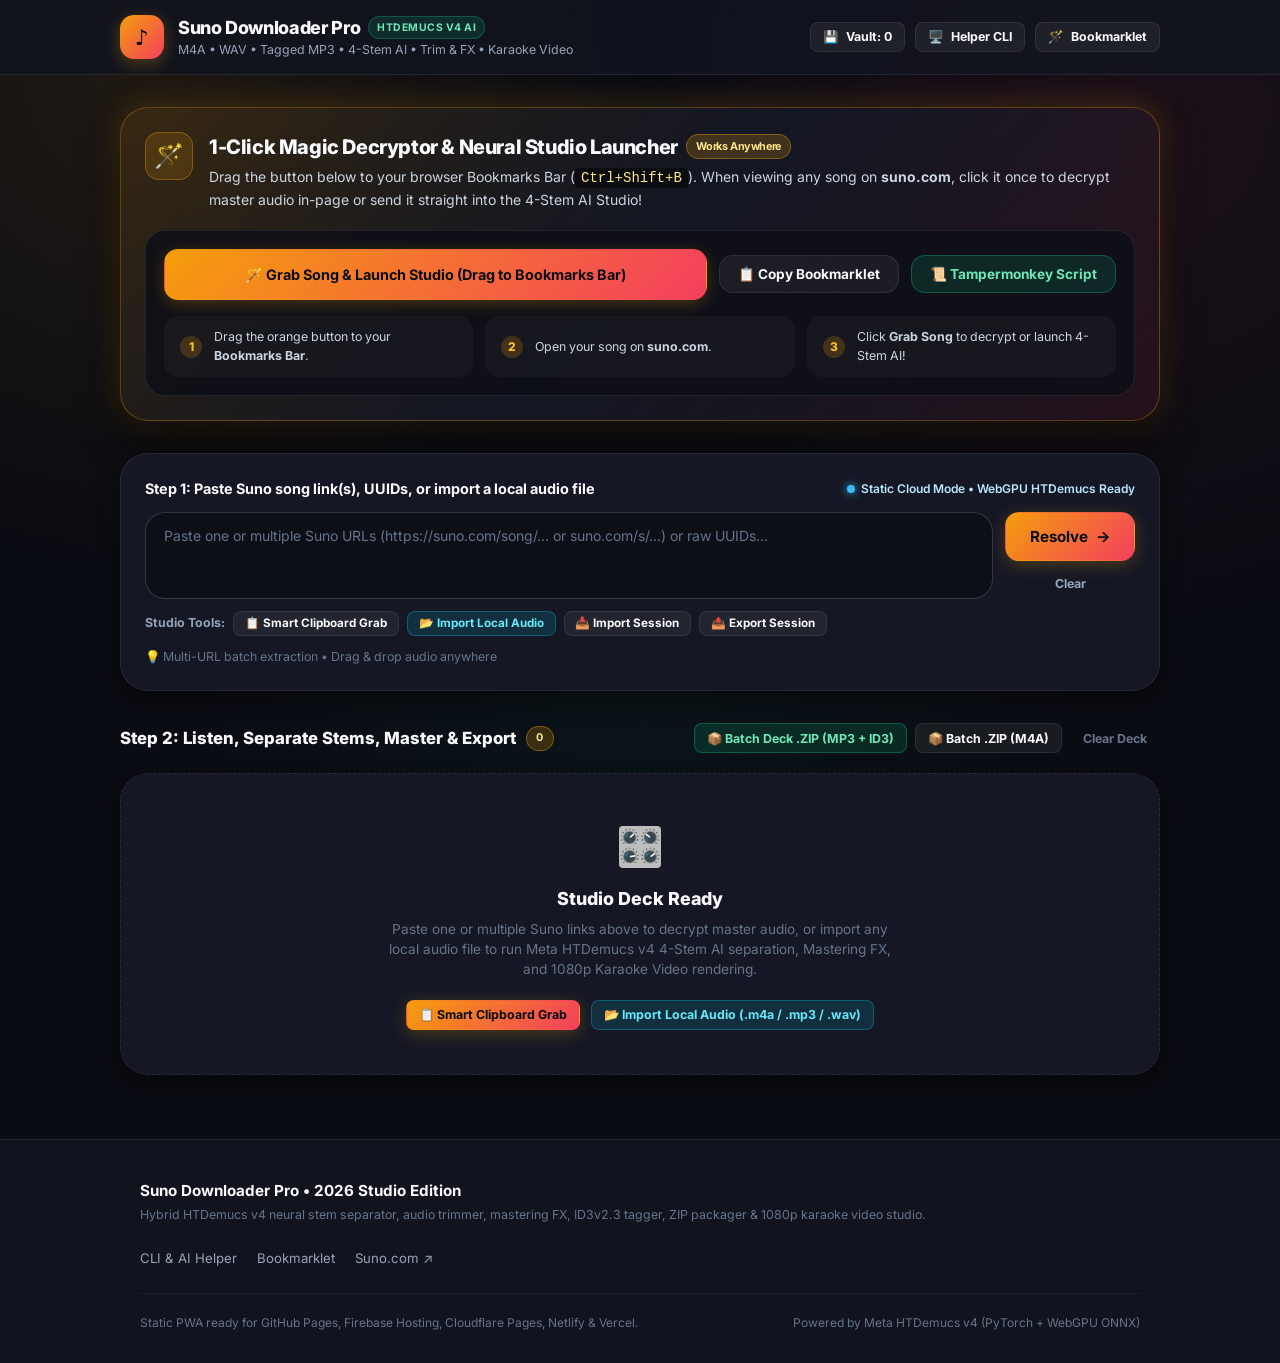
==== index.html @ f10cbd39 "feat: initial commit for Suno Downloader Pro 2026 Studio Edition" ====
<!DOCTYPE html>
<html lang="en">
<head>
  <meta charset="UTF-8" />
  <meta name="viewport" content="width=device-width, initial-scale=1.0" />
  <meta name="theme-color" content="#f59e0b" />
  <title>Suno Downloader Pro • 2026 Studio Edition</title>
  <meta name="description" content="High-fidelity Suno AI audio downloader, Meta HTDemucs v4 4-stem neural separator, waveform trimmer, mastering FX, ID3 tagger, ZIP packager, and 1080p karaoke video studio." />

  <!-- PWA Manifest & Studio Vector Icons -->
  <link rel="manifest" href="manifest.json" />
  <link rel="icon" type="image/svg+xml" href="assets/icon.svg" />
  <link rel="apple-touch-icon" href="assets/icon.svg" />

  <!-- Google Fonts: Inter & JetBrains Mono -->
  <link rel="preconnect" href="https://fonts.googleapis.com" />
  <link rel="preconnect" href="https://fonts.gstatic.com" crossorigin />
  <link href="https://fonts.googleapis.com/css2?family=Inter:wght@400;500;600;700;800;900&family=JetBrains+Mono:wght@400;600;700&display=swap" rel="stylesheet" />

  <!-- Modular CSS System -->
  <link rel="stylesheet" href="css/style.css?v=2026.2" />
  <link rel="stylesheet" href="css/components.css?v=2026.2" />
  <link rel="stylesheet" href="css/player.css?v=2026.2" />
  <link rel="stylesheet" href="css/visualizer.css?v=2026.2" />

  <!-- Bundled MP3 Encoder (lamejs) + ZIP Packager (JSZip) with CDN fallbacks -->
  <script src="lib/lame.all.js?v=2026.2"></script>
  <script src="lib/jszip.min.js?v=2026.2"></script>
  <script>
    if (typeof window.lamejs === 'undefined') {
      const s = document.createElement('script');
      s.src = 'https://cdn.jsdelivr.net/npm/lamejs@1.2.1/lame.all.js';
      document.head.appendChild(s);
    }
    if (typeof window.JSZip === 'undefined') {
      const z = document.createElement('script');
      z.src = 'https://cdn.jsdelivr.net/npm/jszip@3.10.1/dist/jszip.min.js';
      document.head.appendChild(z);
    }
  </script>

  <!-- Main ES Module Application -->
  <script type="module" src="js/app.js?v=2026.2"></script>
</head>
<body>

  <!-- ===================================================================== -->
  <!-- HEADER                                                                -->
  <!-- ===================================================================== -->
  <header class="app-header">
    <div class="app-container header-inner">
      <a href="#" class="brand">
        <div class="brand-icon">♪</div>
        <div class="brand-text">
          <h1>
            <span>Suno Downloader Pro</span>
            <span class="badge-engine">HTDemucs v4 AI</span>
          </h1>
          <p>M4A • WAV • Tagged MP3 • 4-Stem AI • Trim &amp; FX • Karaoke Video</p>
        </div>
      </a>

      <div class="header-actions">
        <button
          id="btnInstallPwa"
          style="display:none"
          onclick="app.installPwa()"
          class="btn btn-primary btn-sm"
          title="Install Suno Studio as a standalone desktop or mobile app"
        >
          <span>📲</span>
          <span>Install App</span>
        </button>

        <button
          id="btnVaultStatus"
          onclick="app.handleVaultClick()"
          class="btn btn-secondary btn-sm"
          title="IndexedDB Offline Vault (caches master audio, separated 4-track stems & ONNX weights)"
        >
          <span>💾</span>
          <span id="vaultBadgeText">Vault: 0</span>
        </button>

        <button
          onclick="app.openHelperModal()"
          class="btn btn-secondary btn-sm"
          title="Python CLI & Local HTDemucs AI Server"
        >
          <span>🖥️</span>
          <span>Helper CLI</span>
        </button>

        <button
          onclick="document.getElementById('bookmarkletModal').classList.add('open')"
          class="btn btn-secondary btn-sm"
          title="Drag and drop bookmarklet to your browser bar"
        >
          <span>🪄</span>
          <span>Bookmarklet</span>
        </button>
      </div>
    </div>
  </header>

  <!-- ===================================================================== -->
  <!-- MAIN CONTENT AREA                                                     -->
  <!-- ===================================================================== -->
  <main class="app-container main-content">

    <!-- 1-CLICK MAGIC BOOKMARKLET HERO CARD -->
    <section class="card card-hero">
      <div class="hero-content">
        <div class="hero-header">
          <div class="hero-icon">🪄</div>
          <div class="hero-title-group">
            <h2>
              <span>1-Click Magic Decryptor & Neural Studio Launcher</span>
              <span class="badge-pill badge-amber">Works Anywhere</span>
            </h2>
            <p>
              Drag the button below to your browser Bookmarks Bar (<kbd style="background:rgba(0,0,0,0.5);padding:2px 6px;border-radius:4px;color:#fde68a">Ctrl+Shift+B</kbd>). When viewing any song on <strong>suno.com</strong>, click it once to decrypt master audio in-page or send it straight into the 4-Stem AI Studio!
            </p>
          </div>
        </div>

        <div class="grabber-box">
          <div class="grabber-actions">
            <a
              id="sunoMagicBookmarklet"
              href="#"
              onclick="event.preventDefault(); app.showToast('Drag this button to your Bookmarks Bar (Ctrl+Shift+B)!', 'amber');"
              class="btn btn-primary btn-bookmarklet"
              title="Drag me up to your Bookmarks Bar!"
            >
              <span>🪄 Grab Song & Launch Studio (Drag to Bookmarks Bar)</span>
            </a>

            <button
              onclick="import('./js/bookmarklet.js?v=2026.2').then(m => app.copyToClipboard(m.BookmarkletEngine.getBookmarkletUrl(), 'Copied bookmarklet URL!'))"
              class="btn btn-secondary"
            >
              <span>📋 Copy Bookmarklet</span>
            </button>

            <button
              onclick="import('./js/bookmarklet.js?v=2026.2').then(m => app.copyToClipboard(m.BookmarkletEngine.getUserscriptCode(), 'Copied Tampermonkey Userscript!'))"
              class="btn btn-accent"
              title="Copy Tampermonkey / Violentmonkey script"
            >
              <span>📜 Tampermonkey Script</span>
            </button>
          </div>

          <div class="grabber-steps">
            <div class="step-item">
              <span class="step-num">1</span>
              <span>Drag the orange button to your <strong>Bookmarks Bar</strong>.</span>
            </div>
            <div class="step-item">
              <span class="step-num">2</span>
              <span>Open your song on <strong>suno.com</strong>.</span>
            </div>
            <div class="step-item">
              <span class="step-num">3</span>
              <span>Click <strong>Grab Song</strong> to decrypt or launch 4-Stem AI!</span>
            </div>
          </div>
        </div>
      </div>
    </section>

    <!-- STEP 1: SMART URL & LOCAL FILE IMPORT SECTION -->
    <section class="card">
      <div class="input-header">
        <label for="songUrlInput" class="input-label">
          <span>Step 1: Paste Suno song link(s), UUIDs, or import a local audio file</span>
        </label>
        <div id="proxyStatusPill" class="proxy-status-pill">
          <span class="status-dot"></span>
          <span>Checking AI server...</span>
        </div>
      </div>

      <div class="input-group">
        <textarea
          id="songUrlInput"
          class="url-textarea"
          rows="2"
          placeholder="Paste one or multiple Suno URLs (https://suno.com/song/... or suno.com/s/...) or raw UUIDs..."
        ></textarea>

        <div class="input-controls">
          <button id="btnAddSong" class="btn btn-primary btn-lg">
            <span>Resolve</span>
            <span>→</span>
          </button>
          <button id="btnClearInput" class="btn btn-ghost btn-sm">
            Clear
          </button>
        </div>
      </div>

      <div class="input-footer">
        <div class="quick-samples">
          <span style="font-weight:700;color:var(--text-secondary)">Studio Tools:</span>
          <button
            onclick="app.pasteAndResolveClipboard()"
            class="btn btn-secondary btn-sm"
            style="padding:0.28rem 0.68rem;font-size:0.73rem"
            title="Read Suno links or UUIDs directly from your clipboard and load them into the deck"
          >
            📋 Smart Clipboard Grab
          </button>

          <input
            type="file"
            id="localAudioFileInput"
            accept=".m4a,.mp3,.wav,.flac,.ogg,audio/*"
            multiple
            style="display:none"
            onchange="app.handleLocalFileSelect(event)"
          />
          <button
            onclick="document.getElementById('localAudioFileInput').click()"
            class="btn btn-cyan btn-sm"
            style="padding:0.28rem 0.68rem;font-size:0.73rem"
            title="Import any M4A, MP3, WAV, or FLAC file from your device for HTDemucs v4 4-Stem AI separation, Trimming, FX, or Video rendering"
          >
            📂 Import Local Audio
          </button>

          <input
            type="file"
            id="deckJsonFileInput"
            accept=".json,application/json"
            style="display:none"
            onchange="app.handleImportDeckJson(event)"
          />
          <button
            onclick="document.getElementById('deckJsonFileInput').click()"
            class="btn btn-secondary btn-sm"
            style="padding:0.28rem 0.68rem;font-size:0.73rem"
            title="Import a saved Studio Deck JSON session"
          >
            📥 Import Session
          </button>

          <button
            onclick="app.exportDeckJson()"
            class="btn btn-secondary btn-sm"
            style="padding:0.28rem 0.68rem;font-size:0.73rem"
            title="Export your current Studio Deck metadata as a portable JSON session"
          >
            📤 Export Session
          </button>
        </div>
        <div>
          <span>💡 Multi-URL batch extraction • Drag &amp; drop audio anywhere</span>
        </div>
      </div>
    </section>

    <!-- STEP 2: ACTIVE SONGS DECK -->
    <section>
      <div class="section-header" style="flex-wrap:wrap">
        <div class="section-title">
          <span>Step 2: Listen, Separate Stems, Master & Export</span>
          <span id="songCountBadge" class="badge-pill badge-amber">0</span>
        </div>

        <div class="deck-actions-group">
          <button
            id="btnBatchZipMp3"
            onclick="app.downloadBatchDeckZip('mp3')"
            class="btn btn-accent btn-sm"
            title="Download every song in your deck as Tagged 320k MP3s + Cover Art + Lyrics inside a single .ZIP"
          >
            📦 Batch Deck .ZIP (MP3 + ID3)
          </button>
          <button
            id="btnBatchZipM4a"
            onclick="app.downloadBatchDeckZip('m4a')"
            class="btn btn-secondary btn-sm"
            title="Download every song in your deck as original M4A masters + Cover Art + Lyrics inside a single .ZIP"
          >
            📦 Batch .ZIP (M4A)
          </button>
          <button id="btnClearAll" class="btn btn-ghost btn-sm" style="color:var(--text-muted)">
            Clear Deck
          </button>
        </div>
      </div>

      <!-- Container dynamically populated by app.js -->
      <div id="songsContainer" class="songs-grid"></div>
    </section>

  </main>

  <!-- ===================================================================== -->
  <!-- 4-STEM NEURAL AI CONSOLE MODAL (META HTDEMUCS v4)                     -->
  <!-- ===================================================================== -->
  <div id="stemsModal" class="modal-overlay">
    <div class="modal-content stems-modal-content">
      <div class="modal-header">
        <div class="modal-title">
          <span>🎛️</span>
          <span id="stemsModalTitle">4-Stem Neural AI Console</span>
        </div>
        <button data-close-modal class="btn btn-ghost btn-icon">✕</button>
      </div>

      <p style="font-size:0.83rem;color:var(--text-secondary);line-height:1.45">
        True neural source separation powered by <strong>Meta HTDemucs v4</strong>. Isolates <strong>Vocals</strong>, <strong>Drums</strong>, <strong>Bass</strong>, and <strong>Other Melodies</strong> with zero fake Mid/Side vocal bleed, and caches separated stems in your Offline Vault.
      </p>

      <!-- Hybrid Engine Toolbar -->
      <div class="engine-toolbar">
        <div style="display:flex;align-items:center;gap:0.55rem;flex-wrap:wrap">
          <label for="stemEngineMode" style="font-size:0.76rem;font-weight:700;color:var(--text-secondary)">AI Engine:</label>
          <select id="stemEngineMode" class="studio-select">
            <option value="auto">⚡ Auto Hybrid (Local PyTorch → In-Browser WebGPU/WASM)</option>
            <option value="local">🖥️ Local PyTorch HTDemucs v4 (Port 8899 Helper)</option>
            <option value="browser">🌐 In-Browser ONNX WebGPU / WASM (100% Static Host)</option>
          </select>
        </div>

        <div style="display:flex;align-items:center;gap:0.5rem">
          <span id="stemActiveEngineBadge" class="badge-pill badge-emerald">HTDemucs v4</span>
          <button
            id="btnReseparateStems"
            onclick="app.reseparateActiveStems()"
            class="btn btn-secondary btn-sm"
            title="Run fresh neural stem separation using the selected engine"
          >
            ↻ Re-run AI
          </button>
        </div>
      </div>

      <!-- Neural Progress Card -->
      <div id="stemsProgressCard" class="stem-progress-card">
        <div class="progress-bar-track">
          <div id="stemsProgressBar" class="progress-bar-fill" style="width:0%"></div>
        </div>
        <div class="progress-status-text">
          <span id="stemsStatusText">Initializing HTDemucs v4 neural network...</span>
          <strong id="stemsProgressPct">0%</strong>
        </div>
      </div>

      <!-- 4-Track Interactive Console Mixer -->
      <div id="stemsConsoleWrap" class="stem-console-wrap" style="display:none">
        <!-- Master Transport & Presets -->
        <div class="console-transport">
          <div class="transport-main-row">
            <button
              id="stemMixPlayBtn"
              onclick="app.toggleStemMixerPlay()"
              class="btn btn-primary btn-sm"
              style="min-width:96px"
            >
              ▶ Play Mix
            </button>
            <button
              onclick="app.stopStemMixer()"
              class="btn btn-secondary btn-sm"
              title="Stop & return to 0:00"
            >
              ⏹
            </button>
            <input
              type="range"
              id="stemMixScrubber"
              class="transport-scrubber"
              min="0"
              max="1000"
              value="0"
              oninput="app.seekStemMixer(this.value)"
            />
            <span id="stemMixTimeText" class="transport-time">0:00 / 0:00</span>
          </div>

          <div class="preset-chips-row">
            <span style="font-size:0.72rem;font-weight:700;color:var(--text-muted);margin-right:0.2rem">Quick Mix:</span>
            <button class="preset-chip active" data-stem-preset="full" onclick="app.applyStemPreset('full')">🎚️ Full Mix</button>
            <button class="preset-chip" data-stem-preset="acapella" onclick="app.applyStemPreset('acapella')">🎤 Acapella (Voice Only)</button>
            <button class="preset-chip" data-stem-preset="karaoke" onclick="app.applyStemPreset('karaoke')">🎸 Karaoke (No Voice)</button>
            <button class="preset-chip" data-stem-preset="drumless" onclick="app.applyStemPreset('drumless')">🥁 Drumless</button>
            <button class="preset-chip" data-stem-preset="rhythm" onclick="app.applyStemPreset('rhythm')">🔊 Rhythm (Drums+Bass)</button>
          </div>
        </div>

        <!-- 4 Channel Strips -->
        <div class="stem-tracks-list">
          <!-- Strip 1: Vocals -->
          <div class="stem-strip" id="stem-strip-vocals">
            <div class="stem-track-label">
              <span class="stem-dot" style="background:#22d3ee;box-shadow:0 0 8px #22d3ee"></span>
              <span>🎤 Vocals</span>
            </div>
            <div class="stem-ms-group">
              <button id="stem-mute-vocals" class="btn-ms mute-btn" onclick="app.toggleStemMute('vocals')" title="Mute Vocals">M</button>
              <button id="stem-solo-vocals" class="btn-ms solo-btn" onclick="app.toggleStemSolo('vocals')" title="Solo Vocals">S</button>
            </div>
            <div class="stem-fader-col">
              <div class="stem-fader-row">
                <input type="range" id="stem-fader-vocals" class="stem-fader" min="0" max="150" value="100" oninput="app.setStemVolume('vocals', this.value)" />
                <span id="stem-gain-vocals" class="stem-gain-val">100%</span>
              </div>
              <div class="stem-meter-track"><div id="stem-meter-vocals" class="stem-meter-fill"></div></div>
            </div>
            <div class="stem-dl-pair">
              <button class="btn btn-cyan btn-sm" onclick="app.downloadStemTrack('vocals', 'wav')">WAV</button>
              <button class="btn btn-secondary btn-sm" onclick="app.downloadStemTrack('vocals', 'mp3')">MP3</button>
            </div>
          </div>

          <!-- Strip 2: Drums -->
          <div class="stem-strip" id="stem-strip-drums">
            <div class="stem-track-label">
              <span class="stem-dot" style="background:#f59e0b;box-shadow:0 0 8px #f59e0b"></span>
              <span>🥁 Drums</span>
            </div>
            <div class="stem-ms-group">
              <button id="stem-mute-drums" class="btn-ms mute-btn" onclick="app.toggleStemMute('drums')" title="Mute Drums">M</button>
              <button id="stem-solo-drums" class="btn-ms solo-btn" onclick="app.toggleStemSolo('drums')" title="Solo Drums">S</button>
            </div>
            <div class="stem-fader-col">
              <div class="stem-fader-row">
                <input type="range" id="stem-fader-drums" class="stem-fader" min="0" max="150" value="100" oninput="app.setStemVolume('drums', this.value)" />
                <span id="stem-gain-drums" class="stem-gain-val">100%</span>
              </div>
              <div class="stem-meter-track"><div id="stem-meter-drums" class="stem-meter-fill"></div></div>
            </div>
            <div class="stem-dl-pair">
              <button class="btn btn-secondary btn-sm" onclick="app.downloadStemTrack('drums', 'wav')">WAV</button>
              <button class="btn btn-secondary btn-sm" onclick="app.downloadStemTrack('drums', 'mp3')">MP3</button>
            </div>
          </div>

          <!-- Strip 3: Bass -->
          <div class="stem-strip" id="stem-strip-bass">
            <div class="stem-track-label">
              <span class="stem-dot" style="background:#10b981;box-shadow:0 0 8px #10b981"></span>
              <span>🎸 Bass</span>
            </div>
            <div class="stem-ms-group">
              <button id="stem-mute-bass" class="btn-ms mute-btn" onclick="app.toggleStemMute('bass')" title="Mute Bass">M</button>
              <button id="stem-solo-bass" class="btn-ms solo-btn" onclick="app.toggleStemSolo('bass')" title="Solo Bass">S</button>
            </div>
            <div class="stem-fader-col">
              <div class="stem-fader-row">
                <input type="range" id="stem-fader-bass" class="stem-fader" min="0" max="150" value="100" oninput="app.setStemVolume('bass', this.value)" />
                <span id="stem-gain-bass" class="stem-gain-val">100%</span>
              </div>
              <div class="stem-meter-track"><div id="stem-meter-bass" class="stem-meter-fill"></div></div>
            </div>
            <div class="stem-dl-pair">
              <button class="btn btn-secondary btn-sm" onclick="app.downloadStemTrack('bass', 'wav')">WAV</button>
              <button class="btn btn-secondary btn-sm" onclick="app.downloadStemTrack('bass', 'mp3')">MP3</button>
            </div>
          </div>

          <!-- Strip 4: Other / Melodies -->
          <div class="stem-strip" id="stem-strip-other">
            <div class="stem-track-label">
              <span class="stem-dot" style="background:#a855f7;box-shadow:0 0 8px #a855f7"></span>
              <span>🎹 Melodies</span>
            </div>
            <div class="stem-ms-group">
              <button id="stem-mute-other" class="btn-ms mute-btn" onclick="app.toggleStemMute('other')" title="Mute Melodies / Instruments">M</button>
              <button id="stem-solo-other" class="btn-ms solo-btn" onclick="app.toggleStemSolo('other')" title="Solo Melodies / Instruments">S</button>
            </div>
            <div class="stem-fader-col">
              <div class="stem-fader-row">
                <input type="range" id="stem-fader-other" class="stem-fader" min="0" max="150" value="100" oninput="app.setStemVolume('other', this.value)" />
                <span id="stem-gain-other" class="stem-gain-val">100%</span>
              </div>
              <div class="stem-meter-track"><div id="stem-meter-other" class="stem-meter-fill"></div></div>
            </div>
            <div class="stem-dl-pair">
              <button class="btn btn-secondary btn-sm" onclick="app.downloadStemTrack('other', 'wav')">WAV</button>
              <button class="btn btn-secondary btn-sm" onclick="app.downloadStemTrack('other', 'mp3')">MP3</button>
            </div>
          </div>
        </div>

        <!-- Master Stem Exports -->
        <div class="stem-export-grid">
          <button class="btn btn-purple" onclick="app.downloadStemTrack('instrumental', 'wav')">
            🎸 Full Instrumental (WAV)
          </button>
          <button class="btn btn-purple" onclick="app.downloadStemTrack('instrumental', 'mp3')">
            🎸 Full Instrumental (MP3 + ID3)
          </button>
          <button class="btn btn-accent" onclick="app.exportCustomStemMix('wav')">
            🎛️ Custom Fader Mix (WAV)
          </button>
          <button class="btn btn-accent" onclick="app.exportCustomStemMix('mp3')">
            🎛️ Custom Fader Mix (MP3 + ID3)
          </button>
          <button id="btnStemsZipWav" class="btn btn-primary" onclick="app.downloadAllStemsZip('wav')">
            📦 All 5 Stems Kit (.ZIP WAV)
          </button>
          <button id="btnStemsZipMp3" class="btn btn-secondary" onclick="app.downloadAllStemsZip('mp3')">
            📦 All 5 Stems Kit (.ZIP MP3)
          </button>
        </div>
      </div>

      <div style="display:flex;justify-content:flex-end">
        <button data-close-modal class="btn btn-secondary btn-sm">Close Console</button>
      </div>
    </div>
  </div>

  <!-- ===================================================================== -->
  <!-- WAVEFORM AUDIO TRIMMER & MASTERING FX STUDIO MODAL                    -->
  <!-- ===================================================================== -->
  <div id="trimFxModal" class="modal-overlay">
    <div class="modal-content trim-modal-content">
      <div class="modal-header">
        <div class="modal-title">
          <span>✂️</span>
          <span id="trimModalTitle">Waveform Trimmer & Mastering FX Studio</span>
        </div>
        <button data-close-modal class="btn btn-ghost btn-icon">✕</button>
      </div>

      <div id="trimStatusBanner" class="code-box" style="display:none">
        <span>Loading waveform...</span>
      </div>

      <!-- Waveform Canvas & Trim Handles -->
      <div class="trim-wave-box">
        <canvas id="trimWaveCanvas" width="700" height="108"></canvas>
        <div class="trim-readout-bar">
          <span>IN: <strong id="trimInLabel" style="color:#34d399">0:00.0</strong></span>
          <span>OUT: <strong id="trimOutLabel" style="color:#fbbf24">0:00.0</strong></span>
          <span>Duration: <strong id="trimLenLabel" style="color:#67e8f9">0:00.0</strong></span>
          <div style="display:flex;gap:0.35rem">
            <button class="btn btn-secondary btn-sm" style="padding:0.2rem 0.5rem;font-size:0.7rem" onclick="app.setQuickTrim('full')">Full</button>
            <button class="btn btn-secondary btn-sm" style="padding:0.2rem 0.5rem;font-size:0.7rem" onclick="app.setQuickTrim('30s')">30s Clip</button>
            <button class="btn btn-secondary btn-sm" style="padding:0.2rem 0.5rem;font-size:0.7rem" onclick="app.setQuickTrim('15s')">15s Hook</button>
          </div>
        </div>
      </div>

      <!-- Precision Trim & Fade Controls -->
      <div class="trim-sliders-grid">
        <div class="trim-field">
          <label><span>Start Point</span><span id="trimStartVal">0.0s</span></label>
          <input type="range" id="trimStartRange" min="0" max="100" step="0.1" value="0" oninput="app.onTrimSliderChange('start', this.value)" />
        </div>
        <div class="trim-field">
          <label><span>End Point</span><span id="trimEndVal">0.0s</span></label>
          <input type="range" id="trimEndRange" min="0" max="100" step="0.1" value="100" oninput="app.onTrimSliderChange('end', this.value)" />
        </div>
        <div class="trim-field">
          <label><span>Fade In</span><span id="trimFadeInVal">0.0s</span></label>
          <input type="range" id="trimFadeInRange" min="0" max="8" step="0.5" value="0" oninput="app.onTrimFadeChange()" />
        </div>
        <div class="trim-field">
          <label><span>Fade Out</span><span id="trimFadeOutVal">0.0s</span></label>
          <input type="range" id="trimFadeOutRange" min="0" max="8" step="0.5" value="0" oninput="app.onTrimFadeChange()" />
        </div>
      </div>

      <!-- Peak Normalizer Toggle -->
      <label class="karaoke-toggle-row">
        <span>🔊 Peak Normalize Output to -0.5 dBFS (Studio Loudness Safe)</span>
        <input type="checkbox" id="trimNormalizeChk" checked />
      </label>

      <!-- 6 Mastering & Creative FX Presets -->
      <div class="control-group">
        <span class="control-label">Mastering & Creative FX Chain</span>
        <div id="fxPresetsGrid" class="fx-presets-grid">
          <button class="fx-preset-card active" data-fx="clean" onclick="app.selectFxPreset('clean')">
            <span class="fx-preset-title">✨ Original Clean</span>
            <span class="fx-preset-desc">Bit-clean trim & fades</span>
          </button>
          <button class="fx-preset-card" data-fx="warm_master" onclick="app.selectFxPreset('warm_master')">
            <span class="fx-preset-title">💎 Studio Master</span>
            <span class="fx-preset-desc">Warm EQ + Glue Compression</span>
          </button>
          <button class="fx-preset-card" data-fx="slowed_reverb" onclick="app.selectFxPreset('slowed_reverb')">
            <span class="fx-preset-title">🌊 Slowed + Reverb</span>
            <span class="fx-preset-desc">0.86x Tape Pitch + Lush Hall</span>
          </button>
          <button class="fx-preset-card" data-fx="nightcore" onclick="app.selectFxPreset('nightcore')">
            <span class="fx-preset-title">⚡ Nightcore</span>
            <span class="fx-preset-desc">1.20x Pitch/Tempo + Air Boost</span>
          </button>
          <button class="fx-preset-card" data-fx="bass_boost" onclick="app.selectFxPreset('bass_boost')">
            <span class="fx-preset-title">🔊 808 Bass Boost</span>
            <span class="fx-preset-desc">+6.5 dB Sub Punch + Limiter</span>
          </button>
          <button class="fx-preset-card" data-fx="lofi_vinyl" onclick="app.selectFxPreset('lofi_vinyl')">
            <span class="fx-preset-title">📻 Lo-Fi Radio</span>
            <span class="fx-preset-desc">Warm 3.9 kHz Filter + Tape Drive</span>
          </button>
        </div>
      </div>

      <!-- Preview & Export Buttons -->
      <div style="display:flex;flex-wrap:wrap;gap:0.65rem;justify-content:space-between;align-items:center">
        <button id="btnPreviewFx" class="btn btn-cyan" onclick="app.toggleFxPreview()">
          ▶ Audition Processed Mix
        </button>

        <div style="display:flex;flex-wrap:wrap;gap:0.6rem">
          <button id="btnExportFxWav" class="btn btn-accent" onclick="app.exportProcessedFx('wav')">
            ⬇ Mastered WAV
          </button>
          <button id="btnExportFxMp3" class="btn btn-primary" onclick="app.exportProcessedFx('mp3')">
            ⬇ Mastered MP3 (320k + ID3)
          </button>
        </div>
      </div>
    </div>
  </div>

  <!-- ===================================================================== -->
  <!-- KARAOKE VIDEO & VISUALIZER STUDIO MODAL                               -->
  <!-- ===================================================================== -->
  <div id="videoStudioModal" class="modal-overlay">
    <div class="modal-content studio-modal-content">
      <div class="modal-header">
        <div class="modal-title">
          <span>🎬</span>
          <span id="studioSongTitle">Karaoke Video Studio</span>
        </div>
        <button data-close-modal class="btn btn-ghost btn-icon">✕</button>
      </div>

      <div class="studio-grid">
        <!-- Visual Preview Canvas -->
        <div class="studio-preview-pane">
          <div id="canvasContainer" class="canvas-container ratio-1-1">
            <canvas id="studioCanvas" width="1080" height="1080"></canvas>
          </div>
          <div style="display:flex;justify-content:space-between;align-items:center;gap:0.5rem">
            <button id="btnVideoLivePreview" class="btn btn-secondary btn-sm" onclick="app.toggleVideoPreview()">
              ▶ Live Preview with Audio
            </button>
            <span style="font-size:0.72rem;color:var(--text-muted)">1080p Full HD Canvas</span>
          </div>
        </div>

        <!-- Controls & Export Options -->
        <div class="studio-controls-pane">
          <div class="control-group">
            <span class="control-label">Aspect Ratio (Format)</span>
            <div class="aspect-ratio-selector">
              <button
                class="ratio-btn active"
                data-ratio="1:1"
                onclick="app.setVideoAspectRatio('1:1')"
              >
                Square 1:1<br /><span style="font-size:0.65rem;color:var(--text-muted)">Instagram/Post</span>
              </button>
              <button
                class="ratio-btn"
                data-ratio="9:16"
                onclick="app.setVideoAspectRatio('9:16')"
              >
                Vertical 9:16<br /><span style="font-size:0.65rem;color:var(--text-muted)">TikTok/Reels</span>
              </button>
              <button
                class="ratio-btn"
                data-ratio="16:9"
                onclick="app.setVideoAspectRatio('16:9')"
              >
                Landscape 16:9<br /><span style="font-size:0.65rem;color:var(--text-muted)">YouTube HD</span>
              </button>
            </div>
          </div>

          <div class="control-group">
            <span class="control-label">Visualizer Engine</span>
            <div class="visualizer-style-selector">
              <button class="style-btn active" data-vstyle="bars" onclick="app.setVideoStyle('bars')">📊 Bars</button>
              <button class="style-btn" data-vstyle="wave" onclick="app.setVideoStyle('wave')">〰️ Neon Wave</button>
              <button class="style-btn" data-vstyle="circular" onclick="app.setVideoStyle('circular')">⭕ Radial Ring</button>
            </div>
          </div>

          <div class="control-group">
            <span class="control-label">Color Theme</span>
            <div class="theme-swatches-row">
              <button class="theme-swatch-btn active" data-vtheme="sunset" onclick="app.setVideoTheme('sunset')">
                <span class="swatch-dot" style="background:linear-gradient(135deg,#fbbf24,#f43f5e)"></span>
                <span>Sunset</span>
              </button>
              <button class="theme-swatch-btn" data-vtheme="cyber" onclick="app.setVideoTheme('cyber')">
                <span class="swatch-dot" style="background:linear-gradient(135deg,#22d3ee,#a855f7)"></span>
                <span>Cyber</span>
              </button>
              <button class="theme-swatch-btn" data-vtheme="emerald" onclick="app.setVideoTheme('emerald')">
                <span class="swatch-dot" style="background:linear-gradient(135deg,#34d399,#06b6d4)"></span>
                <span>Emerald</span>
              </button>
              <button class="theme-swatch-btn" data-vtheme="mono" onclick="app.setVideoTheme('mono')">
                <span class="swatch-dot" style="background:linear-gradient(135deg,#f8fafc,#64748b)"></span>
                <span>Mono</span>
              </button>
            </div>
          </div>

          <label class="karaoke-toggle-row">
            <span>🎤 Burn-In Synchronized Karaoke Lyrics</span>
            <input type="checkbox" id="chkVideoLyrics" checked onchange="app.toggleVideoLyrics(this.checked)" />
          </label>

          <div id="studioProgressBox" class="studio-progress-box" style="display:none">
            <div class="progress-bar-track">
              <div id="studioProgressBar" class="progress-bar-fill"></div>
            </div>
            <div id="studioStatusText" class="progress-status-text">
              <span>Rendering video...</span>
            </div>
          </div>

          <button
            id="btnStartVideoRender"
            class="btn btn-primary btn-lg"
            onclick="app.renderAndExportVideo()"
          >
            <span>🎬 Render & Export 1080p Video</span>
          </button>

          <p style="font-size:0.73rem;color:var(--text-muted);line-height:1.4">
            Renders a 1080p music video with cover art glow, live audio spectrum, synchronized karaoke lyrics captions, and master audio.
          </p>
        </div>
      </div>
    </div>
  </div>

  <!-- ===================================================================== -->
  <!-- HELPER CLI / LOCAL SERVER MODAL                                       -->
  <!-- ===================================================================== -->
  <div id="helperModal" class="modal-overlay">
    <div class="modal-content">
      <div class="modal-header">
        <div class="modal-title">
          <span>🖥️</span>
          <span>Python Helper & Local HTDemucs v4 Server</span>
        </div>
        <button data-close-modal class="btn btn-ghost btn-icon">✕</button>
      </div>

      <p style="font-size:0.85rem;color:var(--text-secondary);line-height:1.5">
        Running the local helper unlocks instant 1-click Suno decryption (bypassing browser CORS restrictions) AND native PyTorch <strong>Meta HTDemucs v4</strong> multi-core stem separation on port <code>8899</code>:
      </p>

      <div style="display:flex;flex-direction:column;gap:0.75rem;">
        <div>
          <span style="font-size:0.75rem;font-weight:700;color:var(--accent-amber)">1. Start local Studio + HTDemucs AI server:</span>
          <div class="code-box">
            <code>python helper/suno_helper.py --serve --port 8899</code>
            <button
              class="btn btn-secondary btn-sm"
              onclick="app.copyToClipboard('python helper/suno_helper.py --serve --port 8899')"
            >
              Copy
            </button>
          </div>
        </div>

        <div>
          <span style="font-size:0.75rem;font-weight:700;color:#6ee7b7">2. Or download directly via CLI terminal:</span>
          <div class="code-box">
            <code id="helperCliCmd">python helper/suno_helper.py https://suno.com/song/&lt;SONG_ID&gt;</code>
            <button
              class="btn btn-secondary btn-sm"
              onclick="app.copyToClipboard(document.getElementById('helperCliCmd').textContent)"
            >
              Copy
            </button>
          </div>
        </div>
      </div>

      <div style="display:flex;justify-content:flex-end">
        <button data-close-modal class="btn btn-secondary btn-sm">Close</button>
      </div>
    </div>
  </div>

  <!-- ===================================================================== -->
  <!-- BOOKMARKLET INSTRUCTIONS MODAL                                        -->
  <!-- ===================================================================== -->
  <div id="bookmarkletModal" class="modal-overlay">
    <div class="modal-content">
      <div class="modal-header">
        <div class="modal-title">
          <span>🪄</span>
          <span>1-Click Bookmarklet Setup</span>
        </div>
        <button data-close-modal class="btn btn-ghost btn-icon">✕</button>
      </div>

      <div style="display:flex;flex-direction:column;gap:1rem;font-size:0.85rem;color:var(--text-secondary)">
        <p>
          When hosted on static sites like GitHub Pages or Firebase without the local Python proxy, the Bookmarklet runs directly inside your open <strong>suno.com</strong> tab so CORS never blocks decryption:
        </p>

        <ol style="padding-left:1.25rem;display:flex;flex-direction:column;gap:0.6rem">
          <li>Press <kbd style="background:rgba(0,0,0,0.6);padding:2px 6px;border-radius:4px;color:#fde68a">Ctrl+Shift+B</kbd> (or <kbd style="background:rgba(0,0,0,0.6);padding:2px 6px;border-radius:4px;color:#fde68a">Cmd+Shift+B</kbd> on Mac) to show your browser Bookmarks Bar.</li>
          <li>Drag the orange <strong>Grab Song & Launch Studio</strong> button onto your bookmarks bar.</li>
          <li>Open any <strong>suno.com/song/...</strong> page and click the bookmark!</li>
          <li>Download the decrypted M4A/WAV immediately, or drop the file into this Studio for <strong>4-Track Neural HTDemucs Stems</strong>, <strong>Mastering FX</strong>, and <strong>Karaoke Video</strong>!</li>
        </ol>
      </div>

      <div style="display:flex;justify-content:flex-end">
        <button data-close-modal class="btn btn-secondary btn-sm">Got it</button>
      </div>
    </div>
  </div>

  <!-- TOAST NOTIFICATION CONTAINER -->
  <div id="toastContainer" class="toast-container"></div>

  <!-- ===================================================================== -->
  <!-- FOOTER                                                                -->
  <!-- ===================================================================== -->
  <footer class="app-footer">
    <div class="app-container footer-inner">
      <div class="footer-top">
        <div>
          <strong style="color:var(--text-primary);font-size:0.95rem">Suno Downloader Pro • 2026 Studio Edition</strong>
          <p style="font-size:0.775rem;color:var(--text-muted);margin-top:0.25rem">
            Hybrid HTDemucs v4 neural stem separator, audio trimmer, mastering FX, ID3v2.3 tagger, ZIP packager &amp; 1080p karaoke video studio.
          </p>
        </div>

        <div class="footer-links">
          <a href="#" onclick="event.preventDefault(); app.openHelperModal()">CLI &amp; AI Helper</a>
          <a href="#" onclick="event.preventDefault(); document.getElementById('bookmarkletModal').classList.add('open')">Bookmarklet</a>
          <a href="https://suno.com" target="_blank" rel="noopener noreferrer">Suno.com ↗</a>
        </div>
      </div>

      <div class="footer-bottom">
        <span>Static PWA ready for GitHub Pages, Firebase Hosting, Cloudflare Pages, Netlify &amp; Vercel.</span>
        <span>Powered by Meta HTDemucs v4 (PyTorch + WebGPU ONNX)</span>
      </div>
    </div>
  </footer>

</body>
</html>
---- css/style.css ----
/**
 * Suno Downloader Pro - Core Design System & Variables
 * 2026 Studio Edition
 */

:root {
  --bg-primary: #0a0c13;
  --bg-secondary: #11141f;
  --bg-card: #151824;
  --bg-card-hover: #1a1e2d;
  --bg-surface: #1e2233;
  --bg-input: #0d0f17;

  --border-subtle: rgba(255, 255, 255, 0.08);
  --border-medium: rgba(255, 255, 255, 0.16);
  --border-highlight: rgba(245, 158, 11, 0.4);

  --text-primary: #f8fafc;
  --text-secondary: #94a3b8;
  --text-muted: #64748b;
  --text-highlight: #fef08a;

  --accent-amber: #f59e0b;
  --accent-rose: #f43f5e;
  --accent-emerald: #10b981;
  --accent-cyan: #06b6d4;
  --accent-purple: #8b5cf6;

  --grad-primary: linear-gradient(135deg, #f59e0b 0%, #f43f5e 100%);
  --grad-primary-hover: linear-gradient(135deg, #fbbf24 0%, #fb7185 100%);
  --grad-emerald: linear-gradient(135deg, #10b981 0%, #059669 100%);
  --grad-surface: linear-gradient(180deg, rgba(255, 255, 255, 0.03) 0%, rgba(255, 255, 255, 0) 100%);
  --grad-glow: radial-gradient(circle at 50% 0%, rgba(245, 158, 11, 0.15), transparent 70%);

  --shadow-sm: 0 2px 8px rgba(0, 0, 0, 0.3);
  --shadow-md: 0 8px 24px rgba(0, 0, 0, 0.45);
  --shadow-lg: 0 16px 40px rgba(0, 0, 0, 0.6);
  --shadow-glow: 0 0 30px rgba(245, 158, 11, 0.25);

  --radius-sm: 8px;
  --radius-md: 14px;
  --radius-lg: 20px;
  --radius-xl: 28px;

  --font-sans: 'Inter', system-ui, -apple-system, BlinkMacSystemFont, 'Segoe UI', Roboto, sans-serif;
  --font-mono: 'JetBrains Mono', 'Fira Code', Menlo, Monaco, Consolas, monospace;
}

*, *::before, *::after {
  box-sizing: border-box;
  margin: 0;
  padding: 0;
}

html {
  font-size: 16px;
  scroll-behavior: smooth;
  color-scheme: dark;
}

body {
  background-color: var(--bg-primary);
  color: var(--text-primary);
  font-family: var(--font-sans);
  line-height: 1.5;
  min-height: 100vh;
  display: flex;
  flex-direction: column;
  background-image:
    radial-gradient(circle at 12% 8%, rgba(245, 158, 11, 0.09), transparent 36%),
    radial-gradient(circle at 88% 12%, rgba(244, 63, 94, 0.08), transparent 38%),
    radial-gradient(circle at 50% 90%, rgba(16, 185, 129, 0.05), transparent 45%);
  background-attachment: fixed;
  overflow-x: hidden;
  -webkit-font-smoothing: antialiased;
}

::selection {
  background-color: rgba(245, 158, 11, 0.35);
  color: #fef08a;
}

/* Custom Scrollbars */
::-webkit-scrollbar {
  width: 8px;
  height: 8px;
}
::-webkit-scrollbar-track {
  background: var(--bg-primary);
}
::-webkit-scrollbar-thumb {
  background: rgba(255, 255, 255, 0.15);
  border-radius: 4px;
}
::-webkit-scrollbar-thumb:hover {
  background: rgba(255, 255, 255, 0.3);
}

/* Layout Utilities */
.app-container {
  width: 100%;
  max-width: 1040px;
  margin: 0 auto;
  padding: 0 1.25rem;
}

.main-content {
  flex: 1;
  padding: 2rem 0 4rem;
  display: flex;
  flex-direction: column;
  gap: 2rem;
}

/* Header */
.app-header {
  position: sticky;
  top: 0;
  z-index: 40;
  background: rgba(17, 20, 31, 0.85);
  backdrop-filter: blur(16px);
  -webkit-backdrop-filter: blur(16px);
  border-bottom: 1px solid var(--border-subtle);
}

.header-inner {
  display: flex;
  align-items: center;
  justify-content: space-between;
  padding: 0.875rem 0;
  gap: 1rem;
}

.brand {
  display: flex;
  align-items: center;
  gap: 0.875rem;
  text-decoration: none;
  color: inherit;
}

.brand-icon {
  width: 44px;
  height: 44px;
  border-radius: var(--radius-md);
  background: var(--grad-primary);
  display: flex;
  align-items: center;
  justify-content: center;
  font-size: 1.35rem;
  font-weight: 900;
  color: #0b0d13;
  box-shadow: 0 4px 16px rgba(245, 158, 11, 0.3);
  transition: transform 0.2s cubic-bezier(0.34, 1.56, 0.64, 1);
}

.brand:hover .brand-icon {
  transform: scale(1.05) rotate(-3deg);
}

.brand-text h1 {
  font-size: 1.125rem;
  font-weight: 800;
  letter-spacing: -0.02em;
  display: flex;
  align-items: center;
  gap: 0.5rem;
}

.brand-text p {
  font-size: 0.775rem;
  color: var(--text-secondary);
}

.badge-engine {
  font-size: 0.65rem;
  font-weight: 700;
  text-transform: uppercase;
  letter-spacing: 0.05em;
  padding: 0.15rem 0.5rem;
  border-radius: 9999px;
  background: rgba(16, 185, 129, 0.15);
  color: #6ee7b7;
  border: 1px solid rgba(16, 185, 129, 0.3);
}

.header-actions {
  display: flex;
  align-items: center;
  gap: 0.625rem;
}

/* Footer */
.app-footer {
  border-top: 1px solid var(--border-subtle);
  background: var(--bg-secondary);
  padding: 2.5rem 0 2rem;
  color: var(--text-secondary);
  font-size: 0.825rem;
}

.footer-inner {
  display: flex;
  flex-direction: column;
  gap: 1.5rem;
}

.footer-top {
  display: flex;
  flex-wrap: wrap;
  justify-content: space-between;
  align-items: center;
  gap: 1.5rem;
}

.footer-links {
  display: flex;
  flex-wrap: wrap;
  gap: 1.25rem;
}

.footer-links a {
  color: var(--text-secondary);
  text-decoration: none;
  transition: color 0.2s ease;
}

.footer-links a:hover {
  color: var(--text-primary);
}

.footer-bottom {
  border-top: 1px solid rgba(255, 255, 255, 0.05);
  padding-top: 1.25rem;
  display: flex;
  flex-wrap: wrap;
  justify-content: space-between;
  align-items: center;
  gap: 1rem;
  font-size: 0.75rem;
  color: var(--text-muted);
}
---- css/components.css ----
/**
 * Suno Downloader Pro - UI Components
 */

/* =========================================================================
   Buttons
   ========================================================================= */
.btn {
  display: inline-flex;
  align-items: center;
  justify-content: center;
  gap: 0.5rem;
  padding: 0.625rem 1.125rem;
  font-size: 0.85rem;
  font-weight: 700;
  font-family: inherit;
  border-radius: var(--radius-md);
  border: 1px solid transparent;
  cursor: pointer;
  text-decoration: none;
  transition: all 0.2s cubic-bezier(0.16, 1, 0.3, 1);
  white-space: nowrap;
  user-select: none;
}

.btn:active {
  transform: translateY(1px);
}

.btn:disabled {
  opacity: 0.5;
  cursor: not-allowed;
  pointer-events: none;
}

.btn-primary {
  background: var(--grad-primary);
  color: #0b0d13;
  box-shadow: 0 4px 16px rgba(245, 158, 11, 0.25);
}

.btn-primary:hover {
  background: var(--grad-primary-hover);
  box-shadow: 0 6px 20px rgba(245, 158, 11, 0.35);
  transform: translateY(-1px);
}

.btn-secondary {
  background: rgba(255, 255, 255, 0.06);
  color: var(--text-primary);
  border: 1px solid var(--border-subtle);
}

.btn-secondary:hover {
  background: rgba(255, 255, 255, 0.12);
  border-color: var(--border-medium);
}

.btn-accent {
  background: rgba(16, 185, 129, 0.15);
  color: #6ee7b7;
  border: 1px solid rgba(16, 185, 129, 0.35);
}

.btn-accent:hover {
  background: rgba(16, 185, 129, 0.25);
  border-color: rgba(16, 185, 129, 0.5);
}

.btn-cyan {
  background: rgba(6, 182, 212, 0.15);
  color: #67e8f9;
  border: 1px solid rgba(6, 182, 212, 0.35);
}

.btn-cyan:hover {
  background: rgba(6, 182, 212, 0.25);
  border-color: rgba(6, 182, 212, 0.5);
}

.btn-purple {
  background: rgba(139, 92, 246, 0.15);
  color: #c4b5fd;
  border: 1px solid rgba(139, 92, 246, 0.35);
}

.btn-purple:hover {
  background: rgba(139, 92, 246, 0.25);
  border-color: rgba(139, 92, 246, 0.5);
}

.btn-ghost {
  background: transparent;
  color: var(--text-secondary);
}

.btn-ghost:hover {
  background: rgba(255, 255, 255, 0.05);
  color: var(--text-primary);
}

.btn-sm {
  padding: 0.4rem 0.75rem;
  font-size: 0.775rem;
  border-radius: var(--radius-sm);
}

.btn-lg {
  padding: 0.875rem 1.5rem;
  font-size: 0.95rem;
  border-radius: var(--radius-md);
}

.btn-icon {
  width: 36px;
  height: 36px;
  padding: 0;
  border-radius: var(--radius-sm);
  display: inline-flex;
  align-items: center;
  justify-content: center;
  flex-shrink: 0;
}

/* =========================================================================
   Cards & Surfaces
   ========================================================================= */
.card {
  background: var(--bg-card);
  border: 1px solid var(--border-subtle);
  border-radius: var(--radius-xl);
  padding: 1.5rem;
  box-shadow: var(--shadow-md);
  position: relative;
  overflow: hidden;
  transition: border-color 0.2s ease, box-shadow 0.2s ease;
}

.card:hover {
  border-color: var(--border-medium);
}

.card-hero {
  background: linear-gradient(135deg, rgba(245, 158, 11, 0.12) 0%, rgba(20, 24, 36, 0.95) 50%, rgba(244, 63, 94, 0.08) 100%);
  border: 1px solid rgba(245, 158, 11, 0.3);
  box-shadow: var(--shadow-lg), var(--shadow-glow);
}

/* =========================================================================
   Hero Banner / 1-Click Bookmarklet Showcase
   ========================================================================= */
.hero-content {
  display: flex;
  flex-direction: column;
  gap: 1.25rem;
}

.hero-header {
  display: flex;
  align-items: flex-start;
  gap: 1rem;
}

.hero-icon {
  width: 48px;
  height: 48px;
  border-radius: var(--radius-md);
  background: rgba(245, 158, 11, 0.15);
  border: 1px solid rgba(245, 158, 11, 0.35);
  display: flex;
  align-items: center;
  justify-content: center;
  font-size: 1.5rem;
  flex-shrink: 0;
}

.hero-title-group h2 {
  font-size: 1.25rem;
  font-weight: 800;
  letter-spacing: -0.02em;
  display: flex;
  align-items: center;
  gap: 0.5rem;
  flex-wrap: wrap;
}

.hero-title-group p {
  font-size: 0.875rem;
  color: #cbd5e1;
  margin-top: 0.25rem;
  line-height: 1.5;
}

.badge-pill {
  font-size: 0.675rem;
  font-weight: 700;
  padding: 0.2rem 0.6rem;
  border-radius: 9999px;
}

.badge-amber {
  background: rgba(245, 158, 11, 0.2);
  color: #fde68a;
  border: 1px solid rgba(245, 158, 11, 0.4);
}

.badge-emerald {
  background: rgba(16, 185, 129, 0.2);
  color: #a7f3d0;
  border: 1px solid rgba(16, 185, 129, 0.4);
}

/* Grabber Bar & Steps */
.grabber-box {
  background: rgba(13, 15, 23, 0.85);
  border: 1px solid var(--border-subtle);
  border-radius: var(--radius-lg);
  padding: 1.125rem;
  display: flex;
  flex-direction: column;
  gap: 1rem;
}

.grabber-actions {
  display: flex;
  flex-wrap: wrap;
  align-items: center;
  gap: 0.75rem;
}

.btn-bookmarklet {
  flex: 1;
  min-width: 260px;
  padding: 0.875rem 1.25rem;
  font-size: 0.9rem;
  cursor: grab;
}

.btn-bookmarklet:active {
  cursor: grabbing;
}

.grabber-steps {
  display: grid;
  grid-template-columns: repeat(auto-fit, minmax(200px, 1fr));
  gap: 0.75rem;
}

.step-item {
  background: rgba(255, 255, 255, 0.03);
  border-radius: var(--radius-md);
  padding: 0.75rem 1rem;
  display: flex;
  align-items: center;
  gap: 0.75rem;
  font-size: 0.775rem;
  color: #cbd5e1;
}

.step-num {
  width: 22px;
  height: 22px;
  border-radius: 50%;
  background: rgba(245, 158, 11, 0.2);
  color: #fbbf24;
  font-weight: 800;
  display: flex;
  align-items: center;
  justify-content: center;
  flex-shrink: 0;
  font-size: 0.75rem;
}

/* =========================================================================
   Input Section
   ========================================================================= */
.input-header {
  display: flex;
  align-items: center;
  justify-content: space-between;
  margin-bottom: 0.75rem;
  gap: 1rem;
}

.input-label {
  font-size: 0.9rem;
  font-weight: 700;
  color: var(--text-primary);
  display: flex;
  align-items: center;
  gap: 0.5rem;
}

.proxy-status-pill {
  font-size: 0.75rem;
  font-weight: 600;
  display: flex;
  align-items: center;
  gap: 0.4rem;
  color: var(--text-muted);
}

.status-dot {
  width: 8px;
  height: 8px;
  border-radius: 50%;
  background: var(--text-muted);
}

.status-dot.active {
  background: #34d399;
  box-shadow: 0 0 10px #34d399;
}

.input-group {
  display: flex;
  flex-direction: column;
  gap: 0.75rem;
}

@media (min-width: 640px) {
  .input-group {
    flex-direction: row;
    align-items: stretch;
  }
}

.url-textarea {
  flex: 1;
  background: var(--bg-input);
  border: 1px solid var(--border-medium);
  border-radius: var(--radius-lg);
  padding: 0.875rem 1.125rem;
  font-size: 0.875rem;
  font-family: var(--font-mono);
  color: #fff;
  outline: none;
  resize: none;
  min-height: 52px;
  transition: border-color 0.2s ease, box-shadow 0.2s ease;
}

.url-textarea:focus {
  border-color: var(--accent-amber);
  box-shadow: 0 0 0 3px rgba(245, 158, 11, 0.2);
}

.url-textarea::placeholder {
  color: var(--text-muted);
  font-family: var(--font-sans);
}

.input-controls {
  display: flex;
  gap: 0.5rem;
  flex-shrink: 0;
}

@media (min-width: 640px) {
  .input-controls {
    flex-direction: column;
  }
}

.input-footer {
  display: flex;
  flex-wrap: wrap;
  align-items: center;
  justify-content: space-between;
  margin-top: 0.75rem;
  gap: 0.75rem;
  font-size: 0.775rem;
  color: var(--text-muted);
}

.quick-samples {
  display: flex;
  align-items: center;
  gap: 0.5rem;
  flex-wrap: wrap;
}

/* =========================================================================
   Songs Container & Song Cards
   ========================================================================= */
.section-header {
  display: flex;
  align-items: center;
  justify-content: space-between;
  margin-bottom: 1.25rem;
  gap: 1rem;
}

.section-title {
  font-size: 1.05rem;
  font-weight: 800;
  display: flex;
  align-items: center;
  gap: 0.6rem;
}

.songs-grid {
  display: flex;
  flex-direction: column;
  gap: 1.25rem;
}

.song-card {
  background: var(--bg-card);
  border: 1px solid var(--border-subtle);
  border-radius: var(--radius-xl);
  padding: 1.35rem;
  display: flex;
  flex-direction: column;
  gap: 1.25rem;
  position: relative;
  transition: border-color 0.2s ease, transform 0.2s ease;
}

.song-card:hover {
  border-color: var(--border-medium);
}

.song-main-row {
  display: flex;
  flex-direction: column;
  gap: 1rem;
}

@media (min-width: 640px) {
  .song-main-row {
    flex-direction: row;
    align-items: flex-start;
  }
}

.song-cover-container {
  width: 100px;
  height: 100px;
  border-radius: var(--radius-md);
  overflow: hidden;
  background: #080a0f;
  border: 1px solid var(--border-subtle);
  flex-shrink: 0;
  position: relative;
  box-shadow: var(--shadow-sm);
  cursor: pointer;
}

@media (min-width: 640px) {
  .song-cover-container {
    width: 112px;
    height: 112px;
  }
}

.song-cover-img {
  width: 100%;
  height: 100%;
  object-fit: cover;
  transition: transform 0.3s ease;
}

.song-cover-container:hover .song-cover-img {
  transform: scale(1.06);
}

.song-info {
  flex: 1;
  min-width: 0;
  display: flex;
  flex-direction: column;
  gap: 0.5rem;
}

.song-title-row {
  display: flex;
  align-items: flex-start;
  justify-content: space-between;
  gap: 0.75rem;
}

.song-title-input {
  flex: 1;
  background: transparent;
  border: 1px solid transparent;
  border-radius: var(--radius-sm);
  padding: 0.2rem 0.4rem;
  font-size: 1.125rem;
  font-weight: 800;
  color: var(--text-primary);
  outline: none;
  transition: all 0.2s ease;
}

.song-title-input:hover {
  background: rgba(255, 255, 255, 0.04);
  border-color: var(--border-subtle);
}

.song-title-input:focus {
  background: var(--bg-input);
  border-color: var(--accent-amber);
}

.song-meta-tags {
  display: flex;
  flex-wrap: wrap;
  align-items: center;
  gap: 0.5rem;
}

.tag-badge {
  font-size: 0.7rem;
  font-weight: 600;
  padding: 0.2rem 0.5rem;
  border-radius: var(--radius-sm);
  background: rgba(255, 255, 255, 0.06);
  color: var(--text-secondary);
  border: 1px solid var(--border-subtle);
}

.tag-badge.uuid {
  font-family: var(--font-mono);
  color: var(--accent-amber);
  background: rgba(245, 158, 11, 0.1);
  border-color: rgba(245, 158, 11, 0.25);
}

.tag-badge.model {
  color: #38bdf8;
  background: rgba(56, 189, 248, 0.1);
  border-color: rgba(56, 189, 248, 0.25);
}

.song-lyrics-preview {
  font-size: 0.8rem;
  color: var(--text-muted);
  line-height: 1.4;
  display: -webkit-box;
  -webkit-line-clamp: 2;
  -webkit-box-orient: vertical;
  overflow: hidden;
}

/* Download Matrix Grid */
.download-matrix {
  display: grid;
  grid-template-columns: repeat(auto-fit, minmax(130px, 1fr));
  gap: 0.625rem;
}

.dl-button-card {
  background: rgba(255, 255, 255, 0.04);
  border: 1px solid var(--border-subtle);
  border-radius: var(--radius-md);
  padding: 0.75rem 0.875rem;
  display: flex;
  flex-direction: column;
  gap: 0.25rem;
  cursor: pointer;
  text-align: left;
  transition: all 0.2s cubic-bezier(0.16, 1, 0.3, 1);
  color: var(--text-primary);
  font-family: inherit;
  outline: none;
}

.dl-button-card:hover {
  background: rgba(255, 255, 255, 0.08);
  border-color: var(--border-medium);
  transform: translateY(-2px);
}

.dl-button-card.primary {
  background: linear-gradient(135deg, rgba(245, 158, 11, 0.15) 0%, rgba(244, 63, 94, 0.15) 100%);
  border-color: rgba(245, 158, 11, 0.35);
}

.dl-button-card.primary:hover {
  border-color: var(--accent-amber);
  box-shadow: 0 4px 16px rgba(245, 158, 11, 0.25);
}

.dl-button-card.video {
  background: linear-gradient(135deg, rgba(139, 92, 246, 0.15) 0%, rgba(59, 130, 246, 0.15) 100%);
  border-color: rgba(139, 92, 246, 0.35);
}

.dl-button-card.video:hover {
  border-color: #a78bfa;
  box-shadow: 0 4px 16px rgba(139, 92, 246, 0.25);
}

.dl-btn-format {
  font-size: 0.875rem;
  font-weight: 800;
  display: flex;
  align-items: center;
  justify-content: space-between;
}

.dl-btn-desc {
  font-size: 0.675rem;
  color: var(--text-muted);
}

.song-secondary-actions {
  display: flex;
  flex-wrap: wrap;
  align-items: center;
  justify-content: space-between;
  gap: 0.75rem;
  padding-top: 0.5rem;
  border-top: 1px solid rgba(255, 255, 255, 0.05);
}

/* =========================================================================
   Modal Dialogs
   ========================================================================= */
.modal-overlay {
  position: fixed;
  inset: 0;
  z-index: 100;
  background: rgba(5, 7, 12, 0.82);
  backdrop-filter: blur(12px);
  -webkit-backdrop-filter: blur(12px);
  display: none;
  align-items: center;
  justify-content: center;
  padding: 1.25rem;
  animation: fadeIn 0.2s ease-out forwards;
}

.modal-overlay.open {
  display: flex;
}

.modal-content {
  background: var(--bg-card);
  border: 1px solid var(--border-medium);
  border-radius: var(--radius-xl);
  max-width: 640px;
  width: 100%;
  max-height: 90vh;
  overflow-y: auto;
  box-shadow: var(--shadow-lg);
  padding: 1.75rem;
  display: flex;
  flex-direction: column;
  gap: 1.25rem;
  animation: zoomIn 0.2s cubic-bezier(0.16, 1, 0.3, 1) forwards;
}

.modal-header {
  display: flex;
  align-items: center;
  justify-content: space-between;
  gap: 1rem;
}

.modal-title {
  font-size: 1.15rem;
  font-weight: 800;
  display: flex;
  align-items: center;
  gap: 0.5rem;
}

.code-box {
  background: var(--bg-input);
  border: 1px solid var(--border-subtle);
  border-radius: var(--radius-md);
  padding: 0.875rem 1rem;
  display: flex;
  align-items: center;
  justify-content: space-between;
  gap: 0.75rem;
  font-family: var(--font-mono);
  font-size: 0.8rem;
  color: #e2e8f0;
  overflow: hidden;
}

.code-box code {
  white-space: nowrap;
  overflow: hidden;
  text-overflow: ellipsis;
}

/* =========================================================================
   Toast Notifications
   ========================================================================= */
.toast-container {
  position: fixed;
  bottom: 1.5rem;
  right: 1.5rem;
  left: 1.5rem;
  z-index: 120;
  display: flex;
  flex-direction: column;
  gap: 0.5rem;
  pointer-events: none;
}

@media (min-width: 640px) {
  .toast-container {
    left: auto;
    max-width: 420px;
  }
}

.toast {
  pointer-events: auto;
  padding: 0.875rem 1.125rem;
  border-radius: var(--radius-lg);
  box-shadow: var(--shadow-lg);
  display: flex;
  align-items: center;
  gap: 0.75rem;
  font-size: 0.825rem;
  font-weight: 600;
  animation: slideUp 0.3s cubic-bezier(0.16, 1, 0.3, 1) forwards;
  transition: all 0.25s ease;
}

.toast.emerald {
  background: rgba(6, 78, 59, 0.95);
  border: 1px solid rgba(52, 211, 153, 0.4);
  color: #d1fae5;
}

.toast.amber {
  background: rgba(120, 53, 15, 0.95);
  border: 1px solid rgba(251, 191, 36, 0.4);
  color: #fef3c7;
}

.toast.rose {
  background: rgba(136, 19, 55, 0.95);
  border: 1px solid rgba(251, 113, 133, 0.4);
  color: #ffe4e6;
}

/* Animations */
@keyframes fadeIn {
  from { opacity: 0; }
  to { opacity: 1; }
}

@keyframes zoomIn {
  from { opacity: 0; transform: scale(0.96) translateY(8px); }
  to { opacity: 1; transform: scale(1) translateY(0); }
}

@keyframes slideUp {
  from { opacity: 0; transform: translateY(12px); }
  to { opacity: 1; transform: translateY(0); }
}


/* =========================================================================
   v2 Studio Extensions: Vault Badges, 4-Stem Console, Trimmer & Mastering FX
   ========================================================================= */

.header-inner {
  flex-wrap: wrap;
}

@media (min-width: 940px) {
  .header-inner {
    flex-wrap: nowrap;
  }
}

.header-actions {
  flex-wrap: wrap;
}

.tag-badge.vault-master {
  background: rgba(16, 185, 129, 0.16);
  color: #6ee7b7;
  border-color: rgba(16, 185, 129, 0.38);
}

.tag-badge.vault-stems {
  background: rgba(6, 182, 212, 0.18);
  color: #67e8f9;
  border-color: rgba(6, 182, 212, 0.42);
}

.dl-button-card.fx {
  background: linear-gradient(135deg, rgba(16, 185, 129, 0.14) 0%, rgba(6, 182, 212, 0.14) 100%);
  border-color: rgba(16, 185, 129, 0.35);
}

.dl-button-card.fx:hover {
  border-color: #34d399;
  box-shadow: 0 4px 16px rgba(16, 185, 129, 0.22);
}

.deck-actions-group {
  display: flex;
  flex-wrap: wrap;
  align-items: center;
  gap: 0.5rem;
}

/* 4-Stem Neural Console Modal */
.stems-modal-content {
  max-width: 780px;
}

.engine-toolbar {
  display: flex;
  flex-wrap: wrap;
  align-items: center;
  justify-content: space-between;
  gap: 0.75rem;
  padding: 0.75rem 1rem;
  background: rgba(13, 15, 23, 0.75);
  border: 1px solid var(--border-subtle);
  border-radius: var(--radius-md);
}

.studio-select {
  background: var(--bg-input);
  color: var(--text-primary);
  border: 1px solid var(--border-medium);
  border-radius: var(--radius-sm);
  padding: 0.42rem 0.75rem;
  font-size: 0.78rem;
  font-weight: 600;
  font-family: inherit;
  outline: none;
  cursor: pointer;
}

.studio-select:focus {
  border-color: var(--accent-amber);
}

.stem-progress-card {
  background: rgba(13, 15, 23, 0.85);
  border: 1px solid rgba(6, 182, 212, 0.3);
  border-radius: var(--radius-md);
  padding: 1rem 1.125rem;
  display: flex;
  flex-direction: column;
  gap: 0.6rem;
}

.stem-console-wrap {
  display: flex;
  flex-direction: column;
  gap: 1rem;
}

.console-transport {
  background: rgba(13, 15, 23, 0.85);
  border: 1px solid var(--border-subtle);
  border-radius: var(--radius-md);
  padding: 0.875rem 1rem;
  display: flex;
  flex-direction: column;
  gap: 0.75rem;
}

.transport-main-row {
  display: flex;
  align-items: center;
  gap: 0.75rem;
}

.transport-scrubber {
  flex: 1;
  accent-color: var(--accent-amber);
  cursor: pointer;
  height: 6px;
}

.transport-time {
  font-family: var(--font-mono);
  font-size: 0.75rem;
  color: var(--text-secondary);
  min-width: 88px;
  text-align: right;
}

.preset-chips-row {
  display: flex;
  flex-wrap: wrap;
  align-items: center;
  gap: 0.45rem;
}

.preset-chip {
  padding: 0.32rem 0.7rem;
  border-radius: 9999px;
  font-size: 0.725rem;
  font-weight: 700;
  background: rgba(255, 255, 255, 0.06);
  border: 1px solid var(--border-subtle);
  color: var(--text-secondary);
  cursor: pointer;
  transition: all 0.18s ease;
}

.preset-chip:hover {
  background: rgba(255, 255, 255, 0.12);
  color: var(--text-primary);
}

.preset-chip.active {
  background: rgba(245, 158, 11, 0.22);
  border-color: var(--accent-amber);
  color: #fde68a;
}

/* 4 Channel Strips */
.stem-tracks-list {
  display: flex;
  flex-direction: column;
  gap: 0.65rem;
}

.stem-strip {
  background: rgba(255, 255, 255, 0.03);
  border: 1px solid var(--border-subtle);
  border-radius: var(--radius-md);
  padding: 0.8rem 1rem;
  display: grid;
  grid-template-columns: 1fr;
  gap: 0.75rem;
  align-items: center;
  transition: border-color 0.2s ease, background 0.2s ease;
}

@media (min-width: 660px) {
  .stem-strip {
    grid-template-columns: 155px 82px 1fr auto;
  }
}

.stem-strip:hover {
  border-color: var(--border-medium);
  background: rgba(255, 255, 255, 0.045);
}

.stem-strip.is-muted {
  opacity: 0.58;
}

.stem-track-label {
  display: flex;
  align-items: center;
  gap: 0.55rem;
  font-weight: 800;
  font-size: 0.88rem;
}

.stem-dot {
  width: 10px;
  height: 10px;
  border-radius: 50%;
  flex-shrink: 0;
}

.stem-ms-group {
  display: flex;
  align-items: center;
  gap: 0.4rem;
}

.btn-ms {
  width: 34px;
  height: 30px;
  border-radius: 7px;
  font-size: 0.75rem;
  font-weight: 800;
  font-family: var(--font-mono);
  border: 1px solid var(--border-medium);
  background: rgba(255, 255, 255, 0.05);
  color: var(--text-secondary);
  cursor: pointer;
  transition: all 0.15s ease;
}

.btn-ms:hover {
  color: var(--text-primary);
  background: rgba(255, 255, 255, 0.12);
}

.btn-ms.mute-btn.active {
  background: rgba(244, 63, 94, 0.28);
  border-color: #f43f5e;
  color: #fecdd3;
  box-shadow: 0 0 10px rgba(244, 63, 94, 0.35);
}

.btn-ms.solo-btn.active {
  background: rgba(245, 158, 11, 0.3);
  border-color: #fbbf24;
  color: #fef08a;
  box-shadow: 0 0 10px rgba(245, 158, 11, 0.35);
}

.stem-fader-col {
  display: flex;
  flex-direction: column;
  gap: 0.35rem;
}

.stem-fader-row {
  display: flex;
  align-items: center;
  gap: 0.6rem;
}

.stem-fader {
  flex: 1;
  accent-color: #22d3ee;
  cursor: pointer;
  height: 6px;
}

.stem-gain-val {
  font-family: var(--font-mono);
  font-size: 0.72rem;
  color: var(--text-secondary);
  width: 42px;
  text-align: right;
}

.stem-meter-track {
  width: 100%;
  height: 5px;
  background: rgba(255, 255, 255, 0.07);
  border-radius: 999px;
  overflow: hidden;
}

.stem-meter-fill {
  height: 100%;
  width: 0%;
  border-radius: 999px;
  background: linear-gradient(90deg, #10b981, #22d3ee, #fbbf24);
  transition: width 0.06s linear;
}

.stem-dl-pair {
  display: flex;
  align-items: center;
  gap: 0.4rem;
}

.stem-export-grid {
  display: grid;
  grid-template-columns: repeat(auto-fit, minmax(200px, 1fr));
  gap: 0.65rem;
  padding-top: 0.5rem;
  border-top: 1px solid var(--border-subtle);
}

/* Waveform Trimmer & Mastering FX Studio Modal */
.trim-modal-content {
  max-width: 760px;
}

.trim-wave-box {
  background: #090b12;
  border: 1px solid var(--border-medium);
  border-radius: var(--radius-lg);
  padding: 0.875rem;
  display: flex;
  flex-direction: column;
  gap: 0.65rem;
}

#trimWaveCanvas {
  width: 100%;
  height: 108px;
  display: block;
  border-radius: var(--radius-sm);
  cursor: ew-resize;
  touch-action: none;
}

.trim-readout-bar {
  display: flex;
  flex-wrap: wrap;
  align-items: center;
  justify-content: space-between;
  gap: 0.5rem;
  font-family: var(--font-mono);
  font-size: 0.76rem;
  color: var(--text-secondary);
}

.trim-sliders-grid {
  display: grid;
  grid-template-columns: repeat(auto-fit, minmax(150px, 1fr));
  gap: 0.75rem;
  background: rgba(255, 255, 255, 0.025);
  border: 1px solid var(--border-subtle);
  border-radius: var(--radius-md);
  padding: 0.875rem 1rem;
}

.trim-field {
  display: flex;
  flex-direction: column;
  gap: 0.3rem;
}

.trim-field label {
  font-size: 0.72rem;
  font-weight: 700;
  color: var(--text-secondary);
  display: flex;
  justify-content: space-between;
}

.trim-field input[type="range"] {
  width: 100%;
  accent-color: var(--accent-amber);
  cursor: pointer;
}

.fx-presets-grid {
  display: grid;
  grid-template-columns: repeat(auto-fit, minmax(195px, 1fr));
  gap: 0.6rem;
}

.fx-preset-card {
  background: rgba(255, 255, 255, 0.04);
  border: 1px solid var(--border-subtle);
  border-radius: var(--radius-md);
  padding: 0.7rem 0.85rem;
  text-align: left;
  cursor: pointer;
  color: var(--text-primary);
  font-family: inherit;
  transition: all 0.18s ease;
  display: flex;
  flex-direction: column;
  gap: 0.2rem;
}

.fx-preset-card:hover {
  background: rgba(255, 255, 255, 0.08);
  border-color: var(--border-medium);
}

.fx-preset-card.active {
  background: rgba(16, 185, 129, 0.18);
  border-color: #34d399;
  box-shadow: 0 0 16px rgba(16, 185, 129, 0.2);
}

.fx-preset-title {
  font-size: 0.83rem;
  font-weight: 800;
  color: var(--text-primary);
}

.fx-preset-desc {
  font-size: 0.69rem;
  color: var(--text-muted);
}
---- css/player.css ----
/**
 * Suno Downloader Pro - Player Styles
 */

/* Player Wrapper */
.song-player-container {
  background: var(--bg-surface);
  border: 1px solid var(--border-subtle);
  border-radius: var(--radius-lg);
  padding: 1rem;
  display: flex;
  flex-direction: column;
  gap: 0.75rem;
}

.player-mode-tabs {
  display: flex;
  align-items: center;
  justify-content: space-between;
  border-bottom: 1px solid rgba(255, 255, 255, 0.05);
  padding-bottom: 0.5rem;
}

.player-tab-buttons {
  display: flex;
  align-items: center;
  gap: 0.25rem;
}

.player-tab-btn {
  padding: 0.3rem 0.65rem;
  font-size: 0.725rem;
  font-weight: 700;
  border-radius: var(--radius-sm);
  background: transparent;
  border: 1px solid transparent;
  color: var(--text-muted);
  cursor: pointer;
  transition: all 0.2s ease;
}

.player-tab-btn:hover {
  color: var(--text-primary);
}

.player-tab-btn.active {
  background: rgba(255, 255, 255, 0.08);
  border-color: var(--border-subtle);
  color: var(--accent-amber);
}

/* Custom In-Browser Decrypted Player */
.custom-audio-player {
  display: flex;
  flex-direction: column;
  gap: 0.75rem;
}

.player-controls-row {
  display: flex;
  align-items: center;
  gap: 0.875rem;
}

.btn-play-pause {
  width: 44px;
  height: 44px;
  border-radius: 50%;
  background: var(--grad-primary);
  border: none;
  color: #0b0d13;
  font-size: 1.1rem;
  display: flex;
  align-items: center;
  justify-content: center;
  cursor: pointer;
  box-shadow: 0 4px 12px rgba(245, 158, 11, 0.3);
  transition: transform 0.15s ease, box-shadow 0.15s ease;
  flex-shrink: 0;
}

.btn-play-pause:hover {
  transform: scale(1.06);
  box-shadow: 0 6px 16px rgba(245, 158, 11, 0.45);
}

.waveform-scrubber {
  flex: 1;
  display: flex;
  flex-direction: column;
  gap: 0.35rem;
}

.waveform-canvas {
  width: 100%;
  height: 38px;
  border-radius: var(--radius-sm);
  background: rgba(0, 0, 0, 0.3);
  cursor: pointer;
  display: block;
}

.player-time-row {
  display: flex;
  align-items: center;
  justify-content: space-between;
  font-size: 0.7rem;
  font-family: var(--font-mono);
  color: var(--text-muted);
}

.player-volume-group {
  display: flex;
  align-items: center;
  gap: 0.4rem;
}

.volume-slider {
  width: 60px;
  accent-color: var(--accent-amber);
  cursor: pointer;
}

/* Official Suno Iframe Container */
.suno-iframe-wrapper {
  width: 100%;
  border-radius: var(--radius-md);
  overflow: hidden;
  border: 1px solid var(--border-subtle);
  background: #000;
  box-shadow: var(--shadow-sm);
}

.suno-iframe {
  width: 100%;
  height: 142px;
  border: none;
  display: block;
}
---- css/visualizer.css ----
/**
 * Suno Downloader Pro - Video Generator & Karaoke Visualizer Styles
 */

.studio-modal-content {
  max-width: 880px;
}

.studio-grid {
  display: grid;
  grid-template-columns: 1fr;
  gap: 1.5rem;
}

@media (min-width: 768px) {
  .studio-grid {
    grid-template-columns: 1.08fr 0.92fr;
  }
}

.studio-preview-pane {
  display: flex;
  flex-direction: column;
  gap: 0.75rem;
}

.canvas-container {
  width: 100%;
  aspect-ratio: 1 / 1;
  background: #000;
  border-radius: var(--radius-lg);
  overflow: hidden;
  border: 1px solid var(--border-medium);
  box-shadow: var(--shadow-lg);
  position: relative;
  display: flex;
  align-items: center;
  justify-content: center;
}

.canvas-container.ratio-16-9 {
  aspect-ratio: 16 / 9;
}

.canvas-container.ratio-9-16 {
  aspect-ratio: 9 / 16;
  max-height: 480px;
}

#studioCanvas {
  width: 100%;
  height: 100%;
  object-fit: contain;
  display: block;
}

.studio-controls-pane {
  display: flex;
  flex-direction: column;
  gap: 1.05rem;
  background: rgba(255, 255, 255, 0.02);
  border: 1px solid var(--border-subtle);
  border-radius: var(--radius-lg);
  padding: 1.25rem;
}

.control-group {
  display: flex;
  flex-direction: column;
  gap: 0.45rem;
}

.control-label {
  font-size: 0.73rem;
  font-weight: 700;
  color: var(--text-secondary);
  text-transform: uppercase;
  letter-spacing: 0.05em;
}

.aspect-ratio-selector {
  display: grid;
  grid-template-columns: repeat(3, 1fr);
  gap: 0.5rem;
}

.ratio-btn {
  padding: 0.5rem;
  font-size: 0.76rem;
  font-weight: 700;
  font-family: inherit;
  border-radius: var(--radius-sm);
  background: rgba(255, 255, 255, 0.05);
  border: 1px solid var(--border-subtle);
  color: var(--text-secondary);
  cursor: pointer;
  text-align: center;
  transition: all 0.2s ease;
}

.ratio-btn:hover {
  background: rgba(255, 255, 255, 0.1);
  color: var(--text-primary);
}

.ratio-btn.active {
  background: rgba(245, 158, 11, 0.2);
  border-color: var(--accent-amber);
  color: #fde68a;
}

.visualizer-style-selector {
  display: grid;
  grid-template-columns: repeat(3, 1fr);
  gap: 0.5rem;
}

.style-btn {
  padding: 0.5rem;
  font-size: 0.76rem;
  font-weight: 700;
  font-family: inherit;
  border-radius: var(--radius-sm);
  background: rgba(255, 255, 255, 0.05);
  border: 1px solid var(--border-subtle);
  color: var(--text-secondary);
  cursor: pointer;
  text-align: center;
  transition: all 0.2s ease;
}

.style-btn:hover {
  background: rgba(255, 255, 255, 0.1);
  color: var(--text-primary);
}

.style-btn.active {
  background: rgba(139, 92, 246, 0.22);
  border-color: var(--accent-purple);
  color: #ddd6fe;
}

.theme-swatches-row {
  display: grid;
  grid-template-columns: repeat(4, 1fr);
  gap: 0.5rem;
}

.theme-swatch-btn {
  display: flex;
  align-items: center;
  justify-content: center;
  gap: 0.35rem;
  padding: 0.45rem 0.4rem;
  border-radius: var(--radius-sm);
  background: rgba(255, 255, 255, 0.05);
  border: 1px solid var(--border-subtle);
  color: var(--text-secondary);
  font-size: 0.73rem;
  font-weight: 700;
  font-family: inherit;
  cursor: pointer;
  transition: all 0.18s ease;
}

.theme-swatch-btn:hover {
  background: rgba(255, 255, 255, 0.1);
  color: var(--text-primary);
}

.theme-swatch-btn.active {
  border-color: #fbbf24;
  background: rgba(245, 158, 11, 0.16);
  color: #fef08a;
}

.swatch-dot {
  width: 11px;
  height: 11px;
  border-radius: 50%;
  flex-shrink: 0;
}

.karaoke-toggle-row {
  display: flex;
  align-items: center;
  justify-content: space-between;
  gap: 0.75rem;
  padding: 0.65rem 0.85rem;
  border-radius: var(--radius-sm);
  background: rgba(255, 255, 255, 0.04);
  border: 1px solid var(--border-subtle);
  font-size: 0.8rem;
  font-weight: 700;
  cursor: pointer;
}

.karaoke-toggle-row input[type="checkbox"] {
  width: 18px;
  height: 18px;
  accent-color: var(--accent-amber);
  cursor: pointer;
}

.studio-progress-box {
  background: rgba(0, 0, 0, 0.4);
  border: 1px solid var(--border-subtle);
  border-radius: var(--radius-md);
  padding: 0.875rem;
  display: flex;
  flex-direction: column;
  gap: 0.5rem;
}

.progress-bar-track {
  width: 100%;
  height: 8px;
  background: rgba(255, 255, 255, 0.1);
  border-radius: 9999px;
  overflow: hidden;
}

.progress-bar-fill {
  width: 0%;
  height: 100%;
  background: var(--grad-primary);
  border-radius: 9999px;
  transition: width 0.1s linear;
}

.progress-status-text {
  font-size: 0.725rem;
  font-family: var(--font-mono);
  color: var(--text-secondary);
  display: flex;
  align-items: center;
  justify-content: space-between;
}
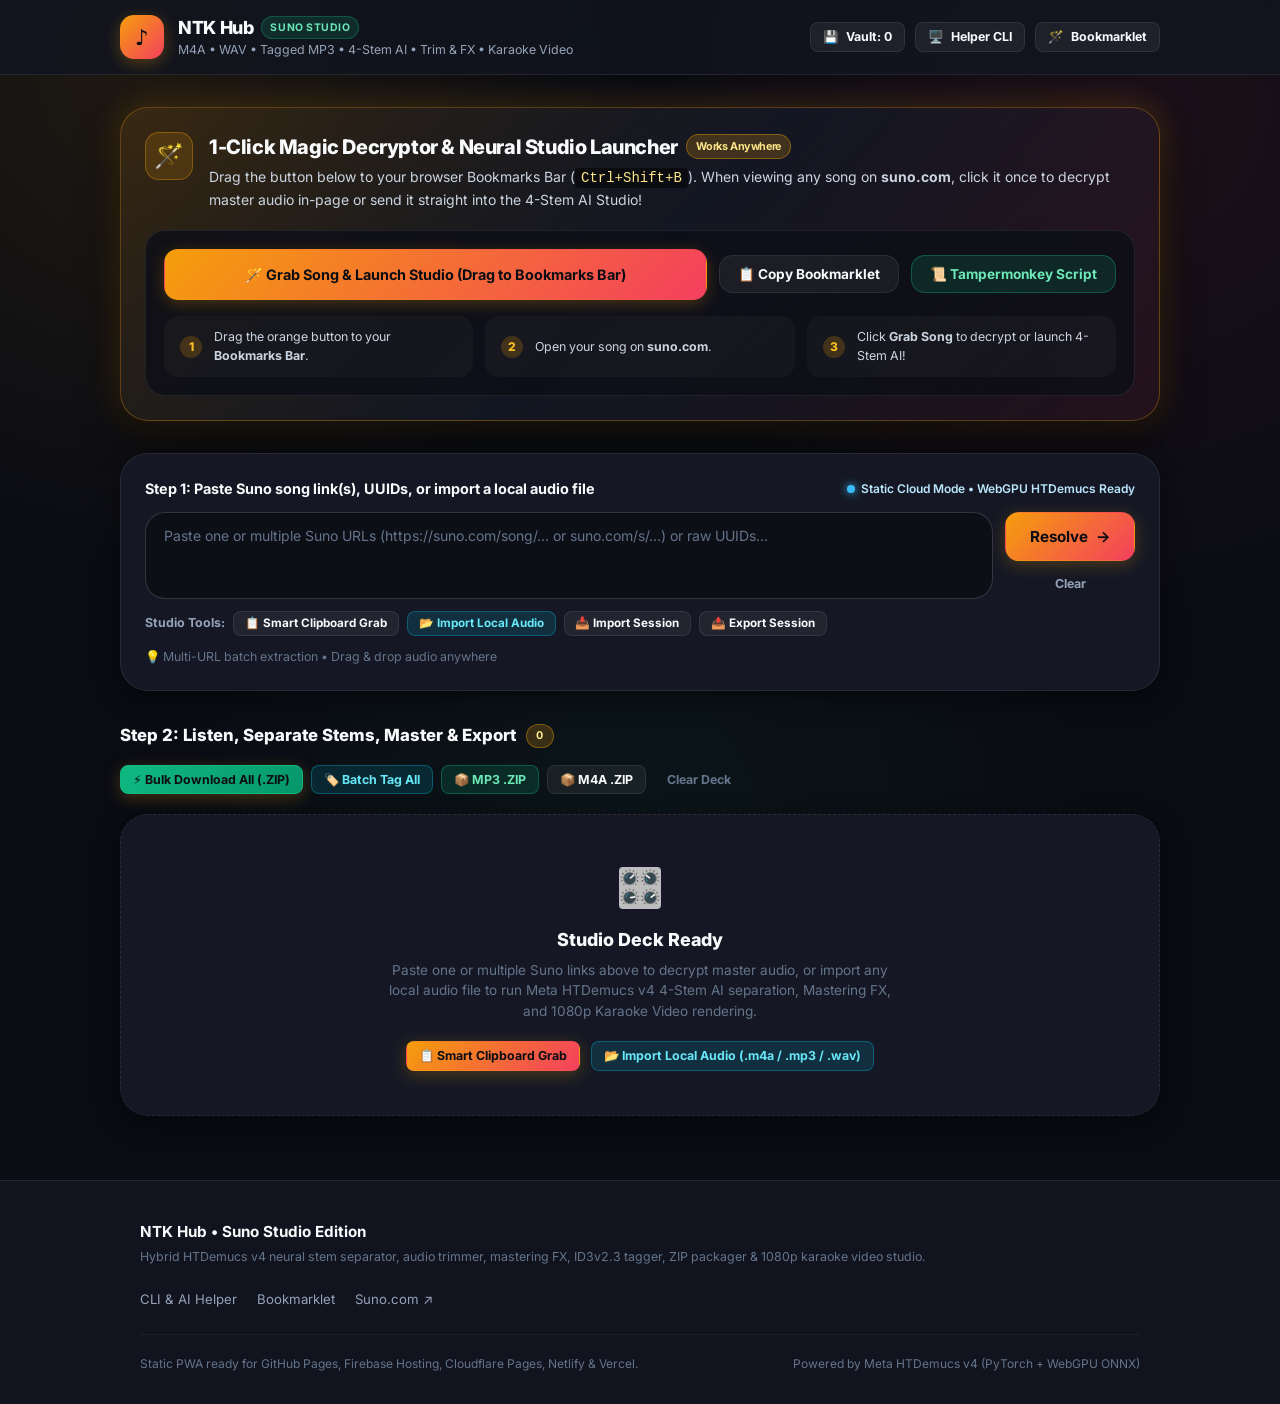
==== commit 3b31e1f5: "feat(studio): upgrade to NTK Hub Suno Studio v2026.4 with enhanced video generator, stem mixer, and " ====
--- a/index.html
+++ b/index.html
@@ -4,28 +4,28 @@
   <meta charset="UTF-8" />
   <meta name="viewport" content="width=device-width, initial-scale=1.0" />
   <meta name="theme-color" content="#f59e0b" />
-  <title>Suno Downloader Pro • 2026 Studio Edition</title>
-  <meta name="description" content="High-fidelity Suno AI audio downloader, Meta HTDemucs v4 4-stem neural separator, waveform trimmer, mastering FX, ID3 tagger, ZIP packager, and 1080p karaoke video studio." />
+  <title>NTK Hub • Suno Studio &amp; Downloader</title>
+  <meta name="description" content="NTK Hub high-fidelity Suno AI audio downloader, Meta HTDemucs v4 4-stem neural separator, waveform trimmer, mastering FX, ID3 tagger, ZIP packager, and 1080p karaoke video studio." />
 
   <!-- PWA Manifest & Studio Vector Icons -->
   <link rel="manifest" href="manifest.json" />
   <link rel="icon" type="image/svg+xml" href="assets/icon.svg" />
   <link rel="apple-touch-icon" href="assets/icon.svg" />
 
-  <!-- Google Fonts: Inter & JetBrains Mono -->
+  <!-- Google Fonts: Inter, JetBrains Mono, Montserrat, Orbitron & Playfair Display -->
   <link rel="preconnect" href="https://fonts.googleapis.com" />
   <link rel="preconnect" href="https://fonts.gstatic.com" crossorigin />
-  <link href="https://fonts.googleapis.com/css2?family=Inter:wght@400;500;600;700;800;900&family=JetBrains+Mono:wght@400;600;700&display=swap" rel="stylesheet" />
+  <link href="https://fonts.googleapis.com/css2?family=Inter:wght@400;500;600;700;800;900&family=JetBrains+Mono:wght@400;600;700&family=Montserrat:wght@700;800;900&family=Orbitron:wght@700;900&family=Playfair+Display:ital,wght@0,600;0,700;1,600&display=swap" rel="stylesheet" />
 
   <!-- Modular CSS System -->
-  <link rel="stylesheet" href="css/style.css?v=2026.2" />
-  <link rel="stylesheet" href="css/components.css?v=2026.2" />
-  <link rel="stylesheet" href="css/player.css?v=2026.2" />
-  <link rel="stylesheet" href="css/visualizer.css?v=2026.2" />
+  <link rel="stylesheet" href="css/style.css?v=2026.4" />
+  <link rel="stylesheet" href="css/components.css?v=2026.4" />
+  <link rel="stylesheet" href="css/player.css?v=2026.4" />
+  <link rel="stylesheet" href="css/visualizer.css?v=2026.4" />
 
   <!-- Bundled MP3 Encoder (lamejs) + ZIP Packager (JSZip) with CDN fallbacks -->
-  <script src="lib/lame.all.js?v=2026.2"></script>
-  <script src="lib/jszip.min.js?v=2026.2"></script>
+  <script src="lib/lame.all.js?v=2026.4"></script>
+  <script src="lib/jszip.min.js?v=2026.4"></script>
   <script>
     if (typeof window.lamejs === 'undefined') {
       const s = document.createElement('script');
@@ -40,7 +40,7 @@
   </script>
 
   <!-- Main ES Module Application -->
-  <script type="module" src="js/app.js?v=2026.2"></script>
+  <script type="module" src="js/app.js?v=2026.4"></script>
 </head>
 <body>
 
@@ -53,8 +53,8 @@
         <div class="brand-icon">♪</div>
         <div class="brand-text">
           <h1>
-            <span>Suno Downloader Pro</span>
-            <span class="badge-engine">HTDemucs v4 AI</span>
+            <span>NTK Hub</span>
+            <span class="badge-engine">Suno Studio</span>
           </h1>
           <p>M4A • WAV • Tagged MP3 • 4-Stem AI • Trim &amp; FX • Karaoke Video</p>
         </div>
@@ -137,14 +137,14 @@
             </a>
 
             <button
-              onclick="import('./js/bookmarklet.js?v=2026.2').then(m => app.copyToClipboard(m.BookmarkletEngine.getBookmarkletUrl(), 'Copied bookmarklet URL!'))"
+              onclick="import('./js/bookmarklet.js?v=2026.4').then(m => app.copyToClipboard(m.BookmarkletEngine.getBookmarkletUrl(), 'Copied bookmarklet URL!'))"
               class="btn btn-secondary"
             >
               <span>📋 Copy Bookmarklet</span>
             </button>
 
             <button
-              onclick="import('./js/bookmarklet.js?v=2026.2').then(m => app.copyToClipboard(m.BookmarkletEngine.getUserscriptCode(), 'Copied Tampermonkey Userscript!'))"
+              onclick="import('./js/bookmarklet.js?v=2026.4').then(m => app.copyToClipboard(m.BookmarkletEngine.getUserscriptCode(), 'Copied Tampermonkey Userscript!'))"
               class="btn btn-accent"
               title="Copy Tampermonkey / Violentmonkey script"
             >
@@ -271,20 +271,37 @@
 
         <div class="deck-actions-group">
           <button
+            id="btnBulkDownloadZip"
+            onclick="app.openBulkDownloadModal()"
+            class="btn btn-primary btn-sm"
+            style="background:linear-gradient(135deg, #10b981 0%, #059669 100%);border-color:#10b981;font-weight:700"
+            title="Download all songs in your playlist or deck at once into a single .ZIP with your chosen format"
+          >
+            ⚡ Bulk Download All (.ZIP)
+          </button>
+          <button
+            id="btnBatchMetaTag"
+            onclick="app.openBatchMetaModal()"
+            class="btn btn-cyan btn-sm"
+            title="Edit Album, Artist, Year, and Genre tags for all tracks in the deck at once"
+          >
+            🏷️ Batch Tag All
+          </button>
+          <button
             id="btnBatchZipMp3"
             onclick="app.downloadBatchDeckZip('mp3')"
             class="btn btn-accent btn-sm"
-            title="Download every song in your deck as Tagged 320k MP3s + Cover Art + Lyrics inside a single .ZIP"
+            title="Quick Download every song in your deck as Tagged 320k MP3s inside a single .ZIP"
           >
-            📦 Batch Deck .ZIP (MP3 + ID3)
+            📦 MP3 .ZIP
           </button>
           <button
             id="btnBatchZipM4a"
             onclick="app.downloadBatchDeckZip('m4a')"
             class="btn btn-secondary btn-sm"
-            title="Download every song in your deck as original M4A masters + Cover Art + Lyrics inside a single .ZIP"
+            title="Quick Download every song in your deck as original M4A masters inside a single .ZIP"
           >
-            📦 Batch .ZIP (M4A)
+            📦 M4A .ZIP
           </button>
           <button id="btnClearAll" class="btn btn-ghost btn-sm" style="color:var(--text-muted)">
             Clear Deck
@@ -389,16 +406,25 @@
             <button class="preset-chip" data-stem-preset="karaoke" onclick="app.applyStemPreset('karaoke')">🎸 Karaoke (No Voice)</button>
             <button class="preset-chip" data-stem-preset="drumless" onclick="app.applyStemPreset('drumless')">🥁 Drumless</button>
             <button class="preset-chip" data-stem-preset="rhythm" onclick="app.applyStemPreset('rhythm')">🔊 Rhythm (Drums+Bass)</button>
-          </div>
-        </div>
-
-        <!-- 4 Channel Strips -->
+            <button
+              id="btnSplitVocals"
+              onclick="app.splitCurrentVocals()"
+              class="btn btn-cyan btn-sm"
+              style="font-size:0.72rem;padding:0.22rem 0.55rem;margin-left:auto"
+              title="Separate Vocals into Lead Vocals and Backing Harmonies"
+            >
+              🎙️ Split Vocals (Lead / Backing)
+            </button>
+          </div>
+        </div>
+
+        <!-- Channel Strips -->
         <div class="stem-tracks-list">
-          <!-- Strip 1: Vocals -->
+          <!-- Strip 1: Vocals (Full) -->
           <div class="stem-strip" id="stem-strip-vocals">
             <div class="stem-track-label">
               <span class="stem-dot" style="background:#22d3ee;box-shadow:0 0 8px #22d3ee"></span>
-              <span>🎤 Vocals</span>
+              <span>🎤 Vocals (All)</span>
             </div>
             <div class="stem-ms-group">
               <button id="stem-mute-vocals" class="btn-ms mute-btn" onclick="app.toggleStemMute('vocals')" title="Mute Vocals">M</button>
@@ -414,6 +440,52 @@
             <div class="stem-dl-pair">
               <button class="btn btn-cyan btn-sm" onclick="app.downloadStemTrack('vocals', 'wav')">WAV</button>
               <button class="btn btn-secondary btn-sm" onclick="app.downloadStemTrack('vocals', 'mp3')">MP3</button>
+            </div>
+          </div>
+
+          <!-- Strip 1A: Lead Vocals (shown when split is active) -->
+          <div class="stem-strip" id="stem-strip-lead_vocals" style="display:none;background:rgba(34,211,238,0.06);border-color:rgba(34,211,238,0.3)">
+            <div class="stem-track-label">
+              <span class="stem-dot" style="background:#38bdf8;box-shadow:0 0 8px #38bdf8"></span>
+              <span>🎤 Lead Vocals (Center)</span>
+            </div>
+            <div class="stem-ms-group">
+              <button id="stem-mute-lead_vocals" class="btn-ms mute-btn" onclick="app.toggleStemMute('lead_vocals')" title="Mute Lead Vocals">M</button>
+              <button id="stem-solo-lead_vocals" class="btn-ms solo-btn" onclick="app.toggleStemSolo('lead_vocals')" title="Solo Lead Vocals">S</button>
+            </div>
+            <div class="stem-fader-col">
+              <div class="stem-fader-row">
+                <input type="range" id="stem-fader-lead_vocals" class="stem-fader" min="0" max="150" value="100" oninput="app.setStemVolume('lead_vocals', this.value)" />
+                <span id="stem-gain-lead_vocals" class="stem-gain-val">100%</span>
+              </div>
+              <div class="stem-meter-track"><div id="stem-meter-lead_vocals" class="stem-meter-fill"></div></div>
+            </div>
+            <div class="stem-dl-pair">
+              <button class="btn btn-cyan btn-sm" onclick="app.downloadStemTrack('lead_vocals', 'wav')">WAV</button>
+              <button class="btn btn-secondary btn-sm" onclick="app.downloadStemTrack('lead_vocals', 'mp3')">MP3</button>
+            </div>
+          </div>
+
+          <!-- Strip 1B: Backing Harmonies (shown when split is active) -->
+          <div class="stem-strip" id="stem-strip-backing_vocals" style="display:none;background:rgba(168,85,247,0.06);border-color:rgba(168,85,247,0.3)">
+            <div class="stem-track-label">
+              <span class="stem-dot" style="background:#c084fc;box-shadow:0 0 8px #c084fc"></span>
+              <span>👥 Backing Harmonies</span>
+            </div>
+            <div class="stem-ms-group">
+              <button id="stem-mute-backing_vocals" class="btn-ms mute-btn" onclick="app.toggleStemMute('backing_vocals')" title="Mute Backing Vocals">M</button>
+              <button id="stem-solo-backing_vocals" class="btn-ms solo-btn" onclick="app.toggleStemSolo('backing_vocals')" title="Solo Backing Vocals">S</button>
+            </div>
+            <div class="stem-fader-col">
+              <div class="stem-fader-row">
+                <input type="range" id="stem-fader-backing_vocals" class="stem-fader" min="0" max="150" value="100" oninput="app.setStemVolume('backing_vocals', this.value)" />
+                <span id="stem-gain-backing_vocals" class="stem-gain-val">100%</span>
+              </div>
+              <div class="stem-meter-track"><div id="stem-meter-backing_vocals" class="stem-meter-fill"></div></div>
+            </div>
+            <div class="stem-dl-pair">
+              <button class="btn btn-cyan btn-sm" onclick="app.downloadStemTrack('backing_vocals', 'wav')">WAV</button>
+              <button class="btn btn-secondary btn-sm" onclick="app.downloadStemTrack('backing_vocals', 'mp3')">MP3</button>
             </div>
           </div>
 
@@ -624,7 +696,7 @@
   </div>
 
   <!-- ===================================================================== -->
-  <!-- KARAOKE VIDEO & VISUALIZER STUDIO MODAL                               -->
+  <!-- KARAOKE VIDEO & VISUALIZER STUDIO MODAL (WORLD-CLASS SUITE)           -->
   <!-- ===================================================================== -->
   <div id="videoStudioModal" class="modal-overlay">
     <div class="modal-content studio-modal-content">
@@ -637,84 +709,511 @@
       </div>
 
       <div class="studio-grid">
-        <!-- Visual Preview Canvas -->
+        <!-- Visual Preview Canvas & Transport -->
         <div class="studio-preview-pane">
           <div id="canvasContainer" class="canvas-container ratio-1-1">
             <canvas id="studioCanvas" width="1080" height="1080"></canvas>
           </div>
-          <div style="display:flex;justify-content:space-between;align-items:center;gap:0.5rem">
-            <button id="btnVideoLivePreview" class="btn btn-secondary btn-sm" onclick="app.toggleVideoPreview()">
-              ▶ Live Preview with Audio
+
+          <div class="canvas-drag-hint">
+            <span>💡 Drag artwork, visualizer, lyrics or title directly on canvas to reposition</span>
+            <button id="btnResetCanvasPositions" class="btn btn-ghost btn-xs" onclick="app.resetVideoLayoutPositions()" style="display:none;" title="Reset all custom positions to centered defaults">
+              ↺ Reset Drag Positions
             </button>
-            <span style="font-size:0.72rem;color:var(--text-muted)">1080p Full HD Canvas</span>
-          </div>
-        </div>
-
-        <!-- Controls & Export Options -->
+          </div>
+
+          <!-- Timeline Scrubber Bar -->
+          <div class="timeline-scrubber-row">
+            <input
+              type="range"
+              id="videoTimelineScrubber"
+              class="transport-scrubber"
+              min="0"
+              max="1000"
+              value="0"
+              oninput="app.scrubVideoTimeline(this.value)"
+              onpointerdown="app.isUserDraggingScrubber = true"
+              onpointerup="app.isUserDraggingScrubber = false"
+              onpointercancel="app.isUserDraggingScrubber = false"
+              title="Scrub timeline to inspect any second of your video"
+            />
+            <span id="videoTimelineTime" class="transport-time">0:00 / 0:00</span>
+          </div>
+
+          <div style="display:flex;justify-content:space-between;align-items:center;gap:0.5rem;flex-wrap:wrap">
+            <div style="display:flex;gap:0.45rem">
+              <button id="btnVideoLivePreview" class="btn btn-secondary btn-sm" onclick="app.toggleVideoPreview()">
+                ▶ Live Preview with Audio
+              </button>
+              <button class="btn btn-ghost btn-sm" onclick="app.snapshotVideoFrame()" title="Download current frame as high-res PNG snapshot">
+                📸 Snapshot Frame
+              </button>
+            </div>
+            <span id="videoCanvasBadge" class="badge-pill badge-emerald">1080p Full HD</span>
+          </div>
+        </div>
+
+        <!-- Controls & Customization Tabs Pane -->
         <div class="studio-controls-pane">
-          <div class="control-group">
-            <span class="control-label">Aspect Ratio (Format)</span>
-            <div class="aspect-ratio-selector">
-              <button
-                class="ratio-btn active"
-                data-ratio="1:1"
-                onclick="app.setVideoAspectRatio('1:1')"
-              >
-                Square 1:1<br /><span style="font-size:0.65rem;color:var(--text-muted)">Instagram/Post</span>
-              </button>
-              <button
-                class="ratio-btn"
-                data-ratio="9:16"
-                onclick="app.setVideoAspectRatio('9:16')"
-              >
-                Vertical 9:16<br /><span style="font-size:0.65rem;color:var(--text-muted)">TikTok/Reels</span>
-              </button>
-              <button
-                class="ratio-btn"
-                data-ratio="16:9"
-                onclick="app.setVideoAspectRatio('16:9')"
-              >
-                Landscape 16:9<br /><span style="font-size:0.65rem;color:var(--text-muted)">YouTube HD</span>
-              </button>
-            </div>
-          </div>
-
-          <div class="control-group">
-            <span class="control-label">Visualizer Engine</span>
-            <div class="visualizer-style-selector">
-              <button class="style-btn active" data-vstyle="bars" onclick="app.setVideoStyle('bars')">📊 Bars</button>
-              <button class="style-btn" data-vstyle="wave" onclick="app.setVideoStyle('wave')">〰️ Neon Wave</button>
-              <button class="style-btn" data-vstyle="circular" onclick="app.setVideoStyle('circular')">⭕ Radial Ring</button>
-            </div>
-          </div>
-
-          <div class="control-group">
-            <span class="control-label">Color Theme</span>
-            <div class="theme-swatches-row">
-              <button class="theme-swatch-btn active" data-vtheme="sunset" onclick="app.setVideoTheme('sunset')">
-                <span class="swatch-dot" style="background:linear-gradient(135deg,#fbbf24,#f43f5e)"></span>
-                <span>Sunset</span>
-              </button>
-              <button class="theme-swatch-btn" data-vtheme="cyber" onclick="app.setVideoTheme('cyber')">
-                <span class="swatch-dot" style="background:linear-gradient(135deg,#22d3ee,#a855f7)"></span>
-                <span>Cyber</span>
-              </button>
-              <button class="theme-swatch-btn" data-vtheme="emerald" onclick="app.setVideoTheme('emerald')">
-                <span class="swatch-dot" style="background:linear-gradient(135deg,#34d399,#06b6d4)"></span>
-                <span>Emerald</span>
-              </button>
-              <button class="theme-swatch-btn" data-vtheme="mono" onclick="app.setVideoTheme('mono')">
-                <span class="swatch-dot" style="background:linear-gradient(135deg,#f8fafc,#64748b)"></span>
-                <span>Mono</span>
-              </button>
-            </div>
-          </div>
-
-          <label class="karaoke-toggle-row">
-            <span>🎤 Burn-In Synchronized Karaoke Lyrics</span>
-            <input type="checkbox" id="chkVideoLyrics" checked onchange="app.toggleVideoLyrics(this.checked)" />
-          </label>
-
+          <!-- Studio Tabs Header -->
+          <div class="studio-tabs-bar">
+            <button class="studio-tab-btn active" data-vtab="brand" onclick="app.switchVideoTab('brand')">🏷️ Brand</button>
+            <button class="studio-tab-btn" data-vtab="background" onclick="app.switchVideoTab('background')">🖼️ Backdrop</button>
+            <button class="studio-tab-btn" data-vtab="artwork" onclick="app.switchVideoTab('artwork')">💿 Artwork</button>
+            <button class="studio-tab-btn" data-vtab="visualizer" onclick="app.switchVideoTab('visualizer')">🎛️ Visualizer</button>
+            <button class="studio-tab-btn" data-vtab="lyrics" onclick="app.switchVideoTab('lyrics')">✍️ Lyrics</button>
+            <button class="studio-tab-btn" data-vtab="export" onclick="app.switchVideoTab('export')">⚙️ Export</button>
+          </div>
+
+          <!-- TAB 1: BRANDING & WATERMARK -->
+          <div id="vtab-brand" class="studio-tab-pane active">
+            <div class="control-group">
+              <label for="videoStudioName" class="control-label">Studio / Record Label Name</label>
+              <input
+                type="text"
+                id="videoStudioName"
+                class="form-control"
+                placeholder="e.g. NTK Hub / Cosmic Audio"
+                oninput="app.updateVideoBranding()"
+              />
+            </div>
+
+            <div class="control-group">
+              <label for="videoStudioSubtitle" class="control-label">Tagline / Subtitle</label>
+              <input
+                type="text"
+                id="videoStudioSubtitle"
+                class="form-control"
+                placeholder="e.g. Official Visualizer / Mastered 2026"
+                oninput="app.updateVideoBranding()"
+              />
+            </div>
+
+            <div class="control-group">
+              <label for="videoWatermarkPos" class="control-label">Corner Watermark Badge</label>
+              <select id="videoWatermarkPos" class="studio-select" onchange="app.updateVideoBranding()">
+                <option value="top-left">✦ Top-Left (Broadcast Style)</option>
+                <option value="top-right">✦ Top-Right</option>
+                <option value="bottom-left">✦ Bottom-Left</option>
+                <option value="bottom-right">✦ Bottom-Right</option>
+                <option value="none">Off (No Watermark Badge)</option>
+              </select>
+            </div>
+
+            <label class="karaoke-toggle-row">
+              <span>🏷️ Show Studio &amp; Timestamp Footer</span>
+              <input type="checkbox" id="chkVideoFooter" checked onchange="app.toggleVideoFooter(this.checked)" />
+            </label>
+          </div>
+
+          <!-- TAB 2: BACKGROUND & CINEMA -->
+          <div id="vtab-background" class="studio-tab-pane">
+            <div class="control-group">
+              <span class="control-label">Custom Background Image / Wallpaper</span>
+              <div style="display:flex;gap:0.45rem;align-items:center;flex-wrap:wrap">
+                <input
+                  type="file"
+                  id="videoBgFileInput"
+                  accept="image/*"
+                  style="display:none"
+                  onchange="app.handleCustomBgUpload(event)"
+                />
+                <button class="btn btn-cyan btn-sm" onclick="document.getElementById('videoBgFileInput').click()">
+                  📂 Upload Custom Wallpaper
+                </button>
+                <button id="btnClearVideoBg" class="btn btn-ghost btn-sm" style="display:none" onclick="app.clearCustomVideoBg()">
+                  ✕ Reset to Artwork
+                </button>
+              </div>
+              <div id="videoBgStatusText" style="font-size:0.75rem;color:var(--text-muted);margin-top:0.25rem">
+                Using Album Artwork Backdrop
+              </div>
+            </div>
+
+            <div class="control-group">
+              <div style="display:flex;justify-content:space-between;align-items:center">
+                <label for="videoBgDim" class="control-label">Background Dimming Scrim</label>
+                <span id="videoBgDimVal" class="tag-badge" style="color:#bae6fd">40%</span>
+              </div>
+              <input
+                type="range"
+                id="videoBgDim"
+                min="0"
+                max="100"
+                value="40"
+                class="stem-fader"
+                oninput="app.updateVideoBgSettings()"
+              />
+            </div>
+
+            <div class="control-group">
+              <div style="display:flex;justify-content:space-between;align-items:center">
+                <label for="videoBgBlur" class="control-label">Background Blur Radius</label>
+                <span id="videoBgBlurVal" class="tag-badge" style="color:#a7f3d0">20px</span>
+              </div>
+              <input
+                type="range"
+                id="videoBgBlur"
+                min="0"
+                max="80"
+                value="20"
+                class="stem-fader"
+                oninput="app.updateVideoBgSettings()"
+              />
+            </div>
+
+            <div class="control-group">
+              <label for="videoBgMotion" class="control-label">Camera Motion Effect</label>
+              <select id="videoBgMotion" class="studio-select" onchange="app.updateVideoBgSettings()">
+                <option value="ken-burns">🎬 Cinematic Zoom-In &amp; Drift (Slow Zoom + Pan)</option>
+                <option value="zoom_out">🔍 Reverse Zoom-Out (Dramatic Reveal)</option>
+                <option value="pan_drift">🌊 Fluid Orbital Pan (Smooth Horizontal Sweep)</option>
+                <option value="pulse">🔊 Pure Bass Subwoofer Pump (Intense Beat React)</option>
+                <option value="handheld">📹 Organic Handheld Cam (Natural Human Sway)</option>
+                <option value="hyperspace">🌌 3D Parallax &amp; Dutch Angle Roll (Cyber Perspective)</option>
+                <option value="heartbeat">💓 Double-Pump Heartbeat Pulse (Rhythmic Surge)</option>
+                <option value="static">🛑 Lock-Off Static (Still Camera)</option>
+              </select>
+            </div>
+          </div>
+
+          <!-- TAB 3: ARTWORK & VINYL -->
+          <div id="vtab-artwork" class="studio-tab-pane">
+            <div class="control-group">
+              <span class="control-label">Artwork Presentation Mode</span>
+              <div class="visualizer-style-selector">
+                <button class="style-btn active" data-artmode="card" onclick="app.setVideoArtMode('card')">🎴 Glass Card</button>
+                <button class="style-btn" data-artmode="vinyl" onclick="app.setVideoArtMode('vinyl')">💿 Vinyl Record</button>
+                <button class="style-btn" data-artmode="none" onclick="app.setVideoArtMode('none')">🖼️ Backdrop Only</button>
+              </div>
+            </div>
+
+            <!-- Custom Album Artwork & Center Label Uploader -->
+            <div class="control-group">
+              <span class="control-label">Album Artwork / Vinyl Center Label Image</span>
+              <div style="display:flex;gap:0.45rem;align-items:center;flex-wrap:wrap">
+                <input
+                  type="file"
+                  id="videoArtFileInput"
+                  accept="image/*"
+                  style="display:none"
+                  onchange="app.handleCustomArtUpload(event)"
+                />
+                <button class="btn btn-cyan btn-sm" onclick="document.getElementById('videoArtFileInput').click()">
+                  📂 Upload Album Art / Vinyl Label
+                </button>
+                <button id="btnClearVideoArt" class="btn btn-ghost btn-sm" style="display:none" onclick="app.clearCustomArt()">
+                  ✕ Reset to Song Art
+                </button>
+              </div>
+              <div id="videoArtStatusText" style="font-size:0.75rem;color:var(--text-muted);margin-top:0.25rem">
+                Using Song Artwork
+              </div>
+            </div>
+
+            <div class="control-group">
+              <div style="display:flex;justify-content:space-between;align-items:center">
+                <label for="videoArtScale" class="control-label">Artwork Size Scale</label>
+                <span id="videoArtScaleVal" class="tag-badge" style="color:#fde68a">44%</span>
+              </div>
+              <input
+                type="range"
+                id="videoArtScale"
+                min="30"
+                max="70"
+                value="44"
+                class="stem-fader"
+                oninput="app.updateVideoArtSettings()"
+              />
+            </div>
+
+            <div class="control-group">
+              <label for="videoArtCorners" class="control-label">Card Corner Rounding</label>
+              <select id="videoArtCorners" class="studio-select" onchange="app.updateVideoArtSettings()">
+                <option value="28">✨ Smooth Rounded (28px - Glassmorphism Default)</option>
+                <option value="0">⬛ Sharp Square (0px - Modern Brutalist)</option>
+                <option value="8">📐 Subtle Soft Edge (8px - Clean Tech)</option>
+                <option value="16">📱 Modern UI (16px - Streaming App)</option>
+                <option value="44">🍏 Extra Deep Squircle (44px - iOS App Curve)</option>
+                <option value="64">💊 Ultra Pill Oval (64px - Modern Fluid)</option>
+                <option value="circle">💿 Circular Disc (360° Circular Avatar)</option>
+                <option value="stadium">🏟️ Stadium Capsule (Full Symmetrical Pill)</option>
+                <option value="hex">⬡ Hexagonal Shield (Cyberpunk / Futuristic)</option>
+                <option value="diamond">💎 Diamond Rhombus (45° Angled Frame)</option>
+                <option value="chamfer">🎟️ Chamfered Bevel (Angled Notched VIP Pass)</option>
+              </select>
+            </div>
+
+            <div class="control-group">
+              <div style="display:flex;justify-content:space-between;align-items:center">
+                <label for="videoArtGlow" class="control-label">Glow & Shadow Intensity</label>
+                <span id="videoArtGlowVal" class="tag-badge" style="color:#ddd6fe">70%</span>
+              </div>
+              <input
+                type="range"
+                id="videoArtGlow"
+                min="0"
+                max="100"
+                value="70"
+                class="stem-fader"
+                oninput="app.updateVideoArtSettings()"
+              />
+            </div>
+          </div>
+
+          <!-- TAB 4: VISUALIZER & FX -->
+          <div id="vtab-visualizer" class="studio-tab-pane">
+            <label class="karaoke-toggle-row">
+              <span>📊 Render Audio Frequency Visualizer</span>
+              <input type="checkbox" id="chkVideoVisualizer" checked onchange="app.toggleVideoVisualizer(this.checked)" />
+            </label>
+
+            <div class="control-group">
+              <span class="control-label">Visualizer Engine Style</span>
+              <div class="visualizer-style-selector" style="grid-template-columns: repeat(5, 1fr)">
+                <button class="style-btn active" data-vstyle="bars" onclick="app.setVideoStyle('bars')">📊 Bars</button>
+                <button class="style-btn" data-vstyle="wave" onclick="app.setVideoStyle('wave')">〰️ Wave</button>
+                <button class="style-btn" data-vstyle="circular" onclick="app.setVideoStyle('circular')">⭕ Radial</button>
+                <button class="style-btn" data-vstyle="mirrored_bars" onclick="app.setVideoStyle('mirrored_bars')">🪞 Mirror</button>
+                <button class="style-btn" data-vstyle="none" onclick="app.setVideoStyle('none')">🚫 None</button>
+              </div>
+            </div>
+
+            <div class="control-group">
+              <label for="videoVizPosition" class="control-label">Visualizer Screen Alignment &amp; Position</label>
+              <select id="videoVizPosition" class="studio-select" onchange="app.updateVideoVizPosition(this.value)">
+                <option value="below_artwork">🎯 Centered Directly Below Artwork (Symmetrical Balance)</option>
+                <option value="center_screen">⚖️ Screen Horizon Equator (Center Height)</option>
+                <option value="bottom_dock">⚓ Bottom Screen Dock (Grounded Audio Base)</option>
+                <option value="around_artwork">⭕ Circular Halo Around Disc / Card</option>
+                <option value="split_side">🔀 Right-Side Split (16:9 Landscape Cinema)</option>
+                <option value="custom">🎯 Custom Freeform Drag Position (Dragged on Canvas)</option>
+              </select>
+            </div>
+
+            <div class="control-group">
+              <div style="display:flex;justify-content:space-between;align-items:center">
+                <label for="videoVizWidth" class="control-label">Visualizer Width Scale</label>
+                <span id="videoVizWidthVal" class="tag-badge" style="color:#ddd6fe">74%</span>
+              </div>
+              <input
+                type="range"
+                id="videoVizWidth"
+                min="25"
+                max="98"
+                value="74"
+                class="stem-fader"
+                oninput="app.updateVideoVizDimensions()"
+              />
+            </div>
+
+            <div class="control-group">
+              <div style="display:flex;justify-content:space-between;align-items:center">
+                <label for="videoVizHeight" class="control-label">Visualizer Peak Bar Height</label>
+                <span id="videoVizHeightVal" class="tag-badge" style="color:#ddd6fe">120px</span>
+              </div>
+              <input
+                type="range"
+                id="videoVizHeight"
+                min="40"
+                max="260"
+                value="120"
+                class="stem-fader"
+                oninput="app.updateVideoVizDimensions()"
+              />
+            </div>
+
+            <div class="control-group">
+              <span class="control-label">Color Themes & Presets</span>
+              <div class="theme-swatches-row">
+                <button class="theme-swatch-btn active" data-vtheme="sunset" onclick="app.setVideoTheme('sunset')">
+                  <span class="swatch-dot" style="background:linear-gradient(135deg,#fbbf24,#f43f5e)"></span>
+                  <span>Sunset</span>
+                </button>
+                <button class="theme-swatch-btn" data-vtheme="cyber" onclick="app.setVideoTheme('cyber')">
+                  <span class="swatch-dot" style="background:linear-gradient(135deg,#22d3ee,#a855f7)"></span>
+                  <span>Cyber</span>
+                </button>
+                <button class="theme-swatch-btn" data-vtheme="emerald" onclick="app.setVideoTheme('emerald')">
+                  <span class="swatch-dot" style="background:linear-gradient(135deg,#34d399,#06b6d4)"></span>
+                  <span>Emerald</span>
+                </button>
+                <button class="theme-swatch-btn" data-vtheme="mono" onclick="app.setVideoTheme('mono')">
+                  <span class="swatch-dot" style="background:linear-gradient(135deg,#f8fafc,#64748b)"></span>
+                  <span>Mono</span>
+                </button>
+              </div>
+            </div>
+
+            <div class="control-group">
+              <span class="control-label">Custom Accent Colors</span>
+              <div style="display:flex;align-items:center;gap:0.75rem;background:rgba(255,255,255,0.03);padding:0.45rem 0.65rem;border-radius:var(--radius-sm)">
+                <label style="display:flex;align-items:center;gap:0.35rem;font-size:0.75rem;color:var(--text-secondary)">
+                  Primary
+                  <input type="color" id="videoCustomPrimary" value="#fbbf24" style="background:none;border:none;cursor:pointer;width:24px;height:24px" onchange="app.updateCustomVideoColors()" />
+                </label>
+                <label style="display:flex;align-items:center;gap:0.35rem;font-size:0.75rem;color:var(--text-secondary)">
+                  Secondary
+                  <input type="color" id="videoCustomSecondary" value="#f43f5e" style="background:none;border:none;cursor:pointer;width:24px;height:24px" onchange="app.updateCustomVideoColors()" />
+                </label>
+                <button class="btn btn-ghost btn-sm" style="font-size:0.7rem;margin-left:auto" onclick="app.resetCustomVideoColors()">Reset</button>
+              </div>
+            </div>
+
+            <label class="karaoke-toggle-row">
+              <span>✨ Floating Audio-Reactive Starfield Particles</span>
+              <input type="checkbox" id="videoShowParticles" checked onchange="app.toggleVideoParticles(this.checked)" />
+            </label>
+          </div>
+
+          <!-- TAB 5: LYRICS & FONTS -->
+          <div id="vtab-lyrics" class="studio-tab-pane">
+            <label class="karaoke-toggle-row">
+              <span>🎤 Burn-In Synchronized Karaoke Lyrics</span>
+              <input type="checkbox" id="chkVideoLyrics" checked onchange="app.toggleVideoLyrics(this.checked)" />
+            </label>
+
+            <!-- Lyric Animation Style Presets -->
+            <div class="control-group">
+              <label for="videoLyricAnimSelect" class="control-label">Lyric Animation Style (TikTok / Reels / Stories)</label>
+              <select id="videoLyricAnimSelect" class="studio-select" onchange="app.setVideoLyricAnimation(this.value)">
+                <option value="capcut_bounce">💥 CapCut Bouncy Pop (Spring Scale &amp; Neon Glow)</option>
+                <option value="highlighter">🏷️ Viral Shorts Highlighter (Energetic Glowing Pill)</option>
+                <option value="karaoke_wipe">🌊 Liquid Karaoke Wipe (Smooth Color Fill)</option>
+                <option value="floating_wave">〰️ Kinetic Floating Wave (Harmonic Shimmer)</option>
+                <option value="glitch_pulse">⚡ Cyberpunk Glitch Pulse (Chromatic RGB Shake)</option>
+                <option value="typewriter">⌨️ Terminal Typewriter (Letter-by-Letter &amp; Blinking Cursor)</option>
+                <option value="zoom_impact">🔨 Beast Mode Stomp (Kinetic Slam &amp; Flash Impact)</option>
+                <option value="neon_flicker">🏮 Tokyo Neon Sign (Electric Glow Tube Flicker)</option>
+                <option value="color_cascade">🌈 Chromatic Cascade (Iridescent Hue Shifting)</option>
+                <option value="fade_slide_up">✨ Cinematic Lift (Smooth Slide-Up &amp; Atmospheric Glow)</option>
+                <option value="spotlight_scale">🔦 Focus Spotlight (Depth Blur &amp; Golden Highlight)</option>
+                <option value="classic">📄 Classic Broadcast Line (Clean Fade)</option>
+              </select>
+            </div>
+
+            <!-- Online Fetch, Import & Reset Toolbar -->
+            <div class="control-group">
+              <span class="control-label">Lyric Sources &amp; Sync</span>
+              <div style="display:flex;gap:0.45rem;flex-wrap:wrap">
+                <button id="btnFetchOnlineLyrics" class="btn btn-purple btn-sm" onclick="app.fetchOnlineLyricsForVideo()">
+                  🌐 Search Online (LRCLIB)
+                </button>
+                <input
+                  type="file"
+                  id="videoLyricsFileInput"
+                  accept=".lrc,.srt,.txt"
+                  style="display:none"
+                  onchange="app.handleLyricsFileUpload(event)"
+                />
+                <button class="btn btn-secondary btn-sm" onclick="document.getElementById('videoLyricsFileInput').click()">
+                  📂 Import .LRC / .TXT
+                </button>
+                <button class="btn btn-ghost btn-sm" onclick="app.resetLyricsFromSong()">
+                  ✨ Reset to Suno Lyrics
+                </button>
+                <button id="btnToggleTapSync" class="btn btn-primary btn-sm" onclick="app.toggleTapToSync()" title="Listen to song and tap Spacebar to stamp exact line timings">
+                  🎙️ Tap-to-Sync (Spacebar)
+                </button>
+              </div>
+              <div id="videoLyricsStatusText" style="font-size:0.75rem;color:var(--text-muted);margin-top:0.2rem">
+                Ready
+              </div>
+
+              <!-- Tap-to-Sync Interactive Station -->
+              <div id="tapSyncPanel" class="tap-sync-panel" style="display:none;background:rgba(245,158,11,0.08);border:1px solid rgba(245,158,11,0.25);border-radius:var(--radius-md);padding:0.75rem;margin-top:0.4rem">
+                <div style="display:flex;justify-content:space-between;align-items:center;margin-bottom:0.4rem">
+                  <span style="font-weight:700;font-size:0.75rem;color:#fbbf24">🎙️ Live Tap-to-Sync Active</span>
+                  <span id="tapSyncProgress" style="font-size:0.72rem;color:#cbd5e1">Line 1 of 0</span>
+                </div>
+                <div id="tapSyncCurrentLine" style="font-size:0.88rem;font-weight:700;color:#ffffff;background:rgba(0,0,0,0.5);padding:0.6rem;border-radius:var(--radius-sm);min-height:2.4rem;display:flex;align-items:center">
+                  Press Spacebar on each phrase start
+                </div>
+                <div id="tapSyncNextLine" style="font-size:0.72rem;color:#94a3b8;margin:0.35rem 0 0.5rem 0.2rem">
+                  Next: ...
+                </div>
+                <div style="display:flex;gap:0.45rem">
+                  <button id="btnTapSyncAction" class="btn btn-primary btn-sm" style="flex:1" onclick="app.tapNextLyricLine()">
+                    👉 Tap Next Line (Spacebar)
+                  </button>
+                  <button class="btn btn-ghost btn-sm" onclick="app.finishTapToSync(true)">Finish</button>
+                  <button class="btn btn-ghost btn-sm" onclick="app.cancelTapToSync()">Cancel</button>
+                </div>
+              </div>
+            </div>
+
+            <!-- Live Lyrics Textarea -->
+            <div class="control-group">
+              <div style="display:flex;justify-content:space-between;align-items:center">
+                <label for="videoLyricsTextarea" class="control-label">Live Lyrics Editor (Timed [mm:ss.xx] or Plain Text)</label>
+                <span id="videoLyricCuesCount" class="tag-badge">0 cues</span>
+              </div>
+              <textarea
+                id="videoLyricsTextarea"
+                class="form-control"
+                rows="6"
+                style="font-family:var(--font-mono);font-size:0.75rem;line-height:1.45;resize:vertical"
+                placeholder="[00:12.40] First line of synchronized lyrics...&#10;[00:16.80] Second line of lyrics...&#10;(or paste plain text lines)"
+                oninput="app.updateVideoLyricsText()"
+              ></textarea>
+            </div>
+
+            <div class="control-group">
+              <label for="videoFontFamily" class="control-label">Typography / Font Family</label>
+              <select id="videoFontFamily" class="studio-select" onchange="app.updateVideoFont(this.value)">
+                <option value="Inter">Inter (Clean Modern Sans)</option>
+                <option value="Playfair Display">Playfair Display (Cinematic Serif)</option>
+                <option value="Montserrat">Montserrat (Bold Punchy Pop)</option>
+                <option value="Orbitron">Orbitron (Cyberpunk / Futuristic)</option>
+              </select>
+            </div>
+
+            <div class="control-group">
+              <label for="videoLyricPos" class="control-label">Lyric Positioning</label>
+              <select id="videoLyricPos" class="studio-select" onchange="app.updateVideoLyricPos(this.value)">
+                <option value="lower-third">Lower-Third (Broadcast Default)</option>
+                <option value="center">Center Focus (Stories / Reels)</option>
+                <option value="top">Top Header</option>
+              </select>
+            </div>
+          </div>
+
+          <!-- TAB 6: EXPORT SETTINGS -->
+          <div id="vtab-export" class="studio-tab-pane">
+            <div class="control-group">
+              <span class="control-label">Aspect Ratio (Format)</span>
+              <div class="aspect-ratio-selector">
+                <button class="ratio-btn active" data-ratio="1:1" onclick="app.setVideoAspectRatio('1:1')">
+                  Square 1:1<br /><span style="font-size:0.65rem;color:var(--text-muted)">Instagram/Post</span>
+                </button>
+                <button class="ratio-btn" data-ratio="9:16" onclick="app.setVideoAspectRatio('9:16')">
+                  Vertical 9:16<br /><span style="font-size:0.65rem;color:var(--text-muted)">TikTok/Reels</span>
+                </button>
+                <button class="ratio-btn" data-ratio="16:9" onclick="app.setVideoAspectRatio('16:9')">
+                  Landscape 16:9<br /><span style="font-size:0.65rem;color:var(--text-muted)">YouTube HD</span>
+                </button>
+              </div>
+            </div>
+
+            <div class="control-group">
+              <label for="videoFpsSelect" class="control-label">Frame Rate (FPS)</label>
+              <select id="videoFpsSelect" class="studio-select" onchange="app.setVideoFps(this.value)">
+                <option value="60">60 FPS (Ultra Fluid Spectrum & Particles)</option>
+                <option value="30">30 FPS (Standard Web)</option>
+              </select>
+            </div>
+
+            <div class="control-group">
+              <label for="videoBitrateSelect" class="control-label">Master Video Bitrate</label>
+              <select id="videoBitrateSelect" class="studio-select" onchange="app.setVideoBitrate(this.value)">
+                <option value="12">12 Mbps (High-Definition Studio Master)</option>
+                <option value="16">16 Mbps (Master Broadcast 4K/UHD Ready)</option>
+                <option value="8">8 Mbps (Standard Web)</option>
+              </select>
+            </div>
+          </div>
+
+          <!-- Progress Box & Render Action -->
           <div id="studioProgressBox" class="studio-progress-box" style="display:none">
             <div class="progress-bar-track">
               <div id="studioProgressBar" class="progress-bar-fill"></div>
@@ -728,13 +1227,10 @@
             id="btnStartVideoRender"
             class="btn btn-primary btn-lg"
             onclick="app.renderAndExportVideo()"
+            style="margin-top:auto"
           >
             <span>🎬 Render & Export 1080p Video</span>
           </button>
-
-          <p style="font-size:0.73rem;color:var(--text-muted);line-height:1.4">
-            Renders a 1080p music video with cover art glow, live audio spectrum, synchronized karaoke lyrics captions, and master audio.
-          </p>
         </div>
       </div>
     </div>
@@ -823,6 +1319,213 @@
     </div>
   </div>
 
+  <!-- ===================================================================== -->
+  <!-- INDIVIDUAL METADATA & ID3 TAG EDITOR MODAL                            -->
+  <!-- ===================================================================== -->
+  <div id="metaModal" class="modal-overlay">
+    <div class="modal-content" style="max-width:580px">
+      <div class="modal-header">
+        <div class="modal-title">
+          <span>🏷️</span>
+          <span>Metadata &amp; ID3 Tag Editor</span>
+        </div>
+        <button data-close-modal class="btn btn-ghost btn-icon">✕</button>
+      </div>
+
+      <p style="font-size:0.82rem;color:var(--text-secondary);margin-bottom:0.75rem">
+        Customize the title, artist, album, track number, genre, lyrics, and artwork embedded directly into your exported audio files and ZIP bundles.
+      </p>
+
+      <form id="metaEditorForm" onsubmit="event.preventDefault(); app.saveMetaModal();" style="display:flex;flex-direction:column;gap:0.85rem">
+        <input type="hidden" id="editMetaUuid" />
+
+        <div style="display:grid;grid-template-columns:110px 1fr;gap:1rem;align-items:start">
+          <!-- Cover Art Preview & Upload -->
+          <div style="display:flex;flex-direction:column;align-items:center;gap:0.4rem">
+            <div style="width:105px;height:105px;border-radius:8px;overflow:hidden;border:1px solid var(--border-color);background:#000;display:flex;align-items:center;justify-content:center">
+              <img id="editMetaCoverPreview" src="assets/icon.svg" alt="Cover Preview" style="width:100%;height:100%;object-fit:cover" />
+            </div>
+            <button type="button" class="btn btn-secondary btn-sm" style="font-size:0.68rem;padding:0.25rem 0.5rem" onclick="document.getElementById('editMetaCoverInput').click()">
+              🖼 Change Art
+            </button>
+            <input type="file" id="editMetaCoverInput" accept="image/jpeg,image/png,image/webp" style="display:none" onchange="app.handleCustomCoverUpload(event)" />
+          </div>
+
+          <!-- Main Text Fields -->
+          <div style="display:flex;flex-direction:column;gap:0.55rem">
+            <div>
+              <label for="editMetaTitle" style="font-size:0.75rem;font-weight:700;color:var(--text-secondary)">Track Title (TIT2)</label>
+              <input type="text" id="editMetaTitle" class="form-control" required style="font-size:0.85rem;padding:0.4rem 0.65rem" />
+            </div>
+
+            <div style="display:grid;grid-template-columns:1fr 1fr;gap:0.5rem">
+              <div>
+                <label for="editMetaArtist" style="font-size:0.75rem;font-weight:700;color:var(--text-secondary)">Artist (TPE1)</label>
+                <input type="text" id="editMetaArtist" class="form-control" style="font-size:0.85rem;padding:0.4rem 0.65rem" />
+              </div>
+              <div>
+                <label for="editMetaAlbum" style="font-size:0.75rem;font-weight:700;color:var(--text-secondary)">Album / Collection (TALB)</label>
+                <input type="text" id="editMetaAlbum" class="form-control" style="font-size:0.85rem;padding:0.4rem 0.65rem" />
+              </div>
+            </div>
+
+            <div style="display:grid;grid-template-columns:90px 100px 1fr;gap:0.5rem">
+              <div>
+                <label for="editMetaTrack" style="font-size:0.75rem;font-weight:700;color:var(--text-secondary)">Track # (TRCK)</label>
+                <input type="text" id="editMetaTrack" class="form-control" placeholder="01/10" style="font-size:0.85rem;padding:0.4rem 0.65rem" />
+              </div>
+              <div>
+                <label for="editMetaYear" style="font-size:0.75rem;font-weight:700;color:var(--text-secondary)">Year (TYER)</label>
+                <input type="text" id="editMetaYear" class="form-control" placeholder="2026" style="font-size:0.85rem;padding:0.4rem 0.65rem" />
+              </div>
+              <div>
+                <label for="editMetaGenre" style="font-size:0.75rem;font-weight:700;color:var(--text-secondary)">Genre / Styles (TCON)</label>
+                <input type="text" id="editMetaGenre" class="form-control" placeholder="Pop, Synthwave" style="font-size:0.85rem;padding:0.4rem 0.65rem" />
+              </div>
+            </div>
+          </div>
+        </div>
+
+        <div>
+          <label for="editMetaLyrics" style="font-size:0.75rem;font-weight:700;color:var(--text-secondary)">Song Lyrics &amp; Prompt (USLT)</label>
+          <textarea id="editMetaLyrics" class="form-control" rows="4" style="font-size:0.8rem;line-height:1.45;resize:vertical" placeholder="Enter song lyrics..."></textarea>
+        </div>
+
+        <div style="display:flex;justify-content:flex-end;gap:0.6rem;margin-top:0.35rem">
+          <button type="button" data-close-modal class="btn btn-secondary btn-sm">Cancel</button>
+          <button type="submit" class="btn btn-accent btn-sm" style="font-weight:700">💾 Save Metadata Tags</button>
+        </div>
+      </form>
+    </div>
+  </div>
+
+  <!-- ===================================================================== -->
+  <!-- BATCH / PLAYLIST METADATA TAG EDITOR MODAL                            -->
+  <!-- ===================================================================== -->
+  <div id="batchMetaModal" class="modal-overlay">
+    <div class="modal-content" style="max-width:540px">
+      <div class="modal-header">
+        <div class="modal-title">
+          <span>🏷️</span>
+          <span>Batch Tag All Tracks</span>
+        </div>
+        <button data-close-modal class="btn btn-ghost btn-icon">✕</button>
+      </div>
+
+      <p style="font-size:0.82rem;color:var(--text-secondary);margin-bottom:0.75rem">
+        Apply common album and artist information across all tracks in your deck while keeping each track's unique title and automatically sequencing track numbers.
+      </p>
+
+      <form onsubmit="event.preventDefault(); app.saveBatchMetaModal();" style="display:flex;flex-direction:column;gap:0.85rem">
+        <div>
+          <label for="batchAlbum" style="font-size:0.75rem;font-weight:700;color:var(--text-secondary)">Album / Playlist Title (TALB)</label>
+          <input type="text" id="batchAlbum" class="form-control" placeholder="e.g. Best of Suno 2026" required style="font-size:0.85rem;padding:0.45rem 0.65rem" />
+        </div>
+
+        <div style="display:grid;grid-template-columns:1fr 1fr;gap:0.6rem">
+          <div>
+            <label for="batchArtist" style="font-size:0.75rem;font-weight:700;color:var(--text-secondary)">Artist / Creator (TPE1)</label>
+            <input type="text" id="batchArtist" class="form-control" placeholder="e.g. Suno Studio &amp; Producer" style="font-size:0.85rem;padding:0.45rem 0.65rem" />
+          </div>
+          <div>
+            <label for="batchYear" style="font-size:0.75rem;font-weight:700;color:var(--text-secondary)">Release Year (TYER)</label>
+            <input type="text" id="batchYear" class="form-control" placeholder="2026" style="font-size:0.85rem;padding:0.45rem 0.65rem" />
+          </div>
+        </div>
+
+        <div>
+          <label for="batchGenre" style="font-size:0.75rem;font-weight:700;color:var(--text-secondary)">Genre (TCON)</label>
+          <input type="text" id="batchGenre" class="form-control" placeholder="e.g. Electronic, Pop, AI Melodies" style="font-size:0.85rem;padding:0.45rem 0.65rem" />
+        </div>
+
+        <div style="display:flex;align-items:center;gap:0.5rem;padding:0.4rem 0">
+          <input type="checkbox" id="batchAutoNumber" checked style="accent-color:var(--accent-amber);cursor:pointer" />
+          <label for="batchAutoNumber" style="font-size:0.8rem;color:var(--text-primary);cursor:pointer">
+            Automatically sequence track numbers (01/N, 02/N, 03/N...)
+          </label>
+        </div>
+
+        <div style="display:flex;justify-content:flex-end;gap:0.6rem;margin-top:0.35rem">
+          <button type="button" data-close-modal class="btn btn-secondary btn-sm">Cancel</button>
+          <button type="submit" class="btn btn-cyan btn-sm" style="font-weight:700">Apply to All Tracks</button>
+        </div>
+      </form>
+    </div>
+  </div>
+
+  <!-- ===================================================================== -->
+  <!-- BULK DOWNLOAD ALL TRACKS AS SINGLE .ZIP MODAL                         -->
+  <!-- ===================================================================== -->
+  <div id="bulkDownloadModal" class="modal-overlay">
+    <div class="modal-content" style="max-width:560px">
+      <div class="modal-header">
+        <div class="modal-title">
+          <span>⚡</span>
+          <span>Bulk Download &amp; Zip All Tracks</span>
+        </div>
+        <button data-close-modal class="btn btn-ghost btn-icon">✕</button>
+      </div>
+
+      <p style="font-size:0.83rem;color:var(--text-secondary);line-height:1.45">
+        Download your entire playlist or multi-URL queue at once. All tracks are decrypted, converted to your chosen format with your custom embedded tags, and packaged into a single <strong style="color:#6ee7b7">.ZIP</strong> file.
+      </p>
+
+      <div style="display:flex;flex-direction:column;gap:1rem;margin:1rem 0">
+        <div>
+          <label style="font-size:0.76rem;font-weight:700;color:var(--text-secondary);display:block;margin-bottom:0.45rem">Select Audio Format:</label>
+          <div style="display:grid;grid-template-columns:repeat(auto-fit, minmax(150px, 1fr));gap:0.6rem">
+            <label class="preset-chip active" style="display:flex;flex-direction:column;align-items:flex-start;padding:0.65rem 0.85rem;cursor:pointer">
+              <div style="display:flex;align-items:center;gap:0.45rem;width:100%">
+                <input type="radio" name="bulkFormatRadio" value="mp3" checked style="accent-color:#10b981" />
+                <strong style="color:#6ee7b7">MP3 (320kbps)</strong>
+              </div>
+              <span style="font-size:0.7rem;color:var(--text-muted);margin-top:0.2rem">Embedded ID3v2.3 tags, cover art &amp; lyrics</span>
+            </label>
+
+            <label class="preset-chip" style="display:flex;flex-direction:column;align-items:flex-start;padding:0.65rem 0.85rem;cursor:pointer">
+              <div style="display:flex;align-items:center;gap:0.45rem;width:100%">
+                <input type="radio" name="bulkFormatRadio" value="wav" style="accent-color:#10b981" />
+                <strong style="color:#38bdf8">WAV (16-Bit)</strong>
+              </div>
+              <span style="font-size:0.7rem;color:var(--text-muted);margin-top:0.2rem">Lossless uncompressed studio PCM</span>
+            </label>
+
+            <label class="preset-chip" style="display:flex;flex-direction:column;align-items:flex-start;padding:0.65rem 0.85rem;cursor:pointer">
+              <div style="display:flex;align-items:center;gap:0.45rem;width:100%">
+                <input type="radio" name="bulkFormatRadio" value="m4a" style="accent-color:#10b981" />
+                <strong style="color:#f59e0b">M4A Master</strong>
+              </div>
+              <span style="font-size:0.7rem;color:var(--text-muted);margin-top:0.2rem">Untouched bit-perfect AAC stream</span>
+            </label>
+          </div>
+        </div>
+
+        <!-- Progress Card -->
+        <div id="bulkDownloadProgressWrap" style="display:none;background:rgba(0,0,0,0.3);border:1px solid var(--border-color);border-radius:8px;padding:0.85rem">
+          <div class="progress-bar-track">
+            <div id="bulkDownloadProgressBar" class="progress-bar-fill" style="width:0%;background:linear-gradient(90deg,#10b981,#06b6d4)"></div>
+          </div>
+          <div style="display:flex;justify-content:space-between;margin-top:0.45rem;font-size:0.75rem">
+            <span id="bulkDownloadStatusText" style="color:var(--text-secondary)">Preparing batch download...</span>
+            <strong id="bulkDownloadProgressPct" style="color:#6ee7b7">0%</strong>
+          </div>
+        </div>
+      </div>
+
+      <div style="display:flex;justify-content:flex-end;gap:0.6rem">
+        <button type="button" data-close-modal class="btn btn-secondary btn-sm">Close</button>
+        <button
+          id="btnStartBulkDownload"
+          onclick="app.startBulkDownload()"
+          class="btn btn-primary btn-sm"
+          style="background:linear-gradient(135deg, #10b981 0%, #059669 100%);border-color:#10b981;font-weight:700"
+        >
+          🚀 Start Bulk Download &amp; ZIP
+        </button>
+      </div>
+    </div>
+  </div>
+
   <!-- TOAST NOTIFICATION CONTAINER -->
   <div id="toastContainer" class="toast-container"></div>
 
@@ -833,7 +1536,7 @@
     <div class="app-container footer-inner">
       <div class="footer-top">
         <div>
-          <strong style="color:var(--text-primary);font-size:0.95rem">Suno Downloader Pro • 2026 Studio Edition</strong>
+          <strong style="color:var(--text-primary);font-size:0.95rem">NTK Hub • Suno Studio Edition</strong>
           <p style="font-size:0.775rem;color:var(--text-muted);margin-top:0.25rem">
             Hybrid HTDemucs v4 neural stem separator, audio trimmer, mastering FX, ID3v2.3 tagger, ZIP packager &amp; 1080p karaoke video studio.
           </p>
--- a/css/components.css
+++ b/css/components.css
@@ -1169,3 +1169,26 @@
   font-size: 0.69rem;
   color: var(--text-muted);
 }
+
+/* =========================================================================
+   Form Controls for Metadata & Batch Modals
+   ========================================================================= */
+.form-control {
+  width: 100%;
+  background: rgba(0, 0, 0, 0.4);
+  border: 1px solid var(--border-medium);
+  border-radius: var(--radius-md);
+  color: var(--text-primary);
+  font-family: inherit;
+  font-size: 0.85rem;
+  padding: 0.5rem 0.75rem;
+  box-sizing: border-box;
+  transition: border-color 0.15s ease, box-shadow 0.15s ease;
+}
+
+.form-control:focus {
+  outline: none;
+  border-color: var(--accent-amber);
+  box-shadow: 0 0 0 2px rgba(245, 158, 11, 0.2);
+  background: rgba(0, 0, 0, 0.6);
+}
--- a/css/visualizer.css
+++ b/css/visualizer.css
@@ -3,7 +3,71 @@
  */
 
 .studio-modal-content {
-  max-width: 880px;
+  max-width: 980px;
+}
+
+.timeline-scrubber-row {
+  display: flex;
+  align-items: center;
+  gap: 0.75rem;
+  background: rgba(0, 0, 0, 0.4);
+  padding: 0.45rem 0.75rem;
+  border-radius: var(--radius-sm);
+  border: 1px solid var(--border-subtle);
+}
+
+.studio-tabs-bar {
+  display: flex;
+  gap: 0.35rem;
+  overflow-x: auto;
+  border-bottom: 1px solid var(--border-subtle);
+  padding-bottom: 0.45rem;
+  scrollbar-width: none;
+}
+
+.studio-tabs-bar::-webkit-scrollbar {
+  display: none;
+}
+
+.studio-tab-btn {
+  padding: 0.4rem 0.65rem;
+  font-size: 0.74rem;
+  font-weight: 700;
+  font-family: inherit;
+  border-radius: var(--radius-sm);
+  background: rgba(255, 255, 255, 0.04);
+  border: 1px solid var(--border-subtle);
+  color: var(--text-secondary);
+  cursor: pointer;
+  white-space: nowrap;
+  transition: all 0.18s ease;
+}
+
+.studio-tab-btn:hover {
+  background: rgba(255, 255, 255, 0.09);
+  color: var(--text-primary);
+}
+
+.studio-tab-btn.active {
+  background: rgba(245, 158, 11, 0.18);
+  border-color: var(--accent-amber);
+  color: #fde68a;
+}
+
+.studio-tab-pane {
+  display: none;
+  flex-direction: column;
+  gap: 0.95rem;
+  animation: fadeInTab 0.15s ease-out;
+}
+
+.studio-tab-pane.active {
+  display: flex;
+}
+
+@keyframes fadeInTab {
+  from { opacity: 0; transform: translateY(3px); }
+  to { opacity: 1; transform: translateY(0); }
 }
 
 .studio-grid {
@@ -52,6 +116,33 @@
   height: 100%;
   object-fit: contain;
   display: block;
+  touch-action: none;
+  user-select: none;
+  cursor: grab;
+}
+
+#studioCanvas:active {
+  cursor: grabbing;
+}
+
+.canvas-drag-hint {
+  display: flex;
+  align-items: center;
+  justify-content: space-between;
+  gap: 0.5rem;
+  padding: 0.35rem 0.65rem;
+  font-size: 0.72rem;
+  color: #94a3b8;
+  background: rgba(15, 23, 42, 0.6);
+  border: 1px solid rgba(255, 255, 255, 0.08);
+  border-radius: var(--radius-sm);
+  margin-top: 0.4rem;
+}
+
+.btn-xs {
+  padding: 0.18rem 0.5rem;
+  font-size: 0.68rem;
+  border-radius: var(--radius-sm);
 }
 
 .studio-controls-pane {
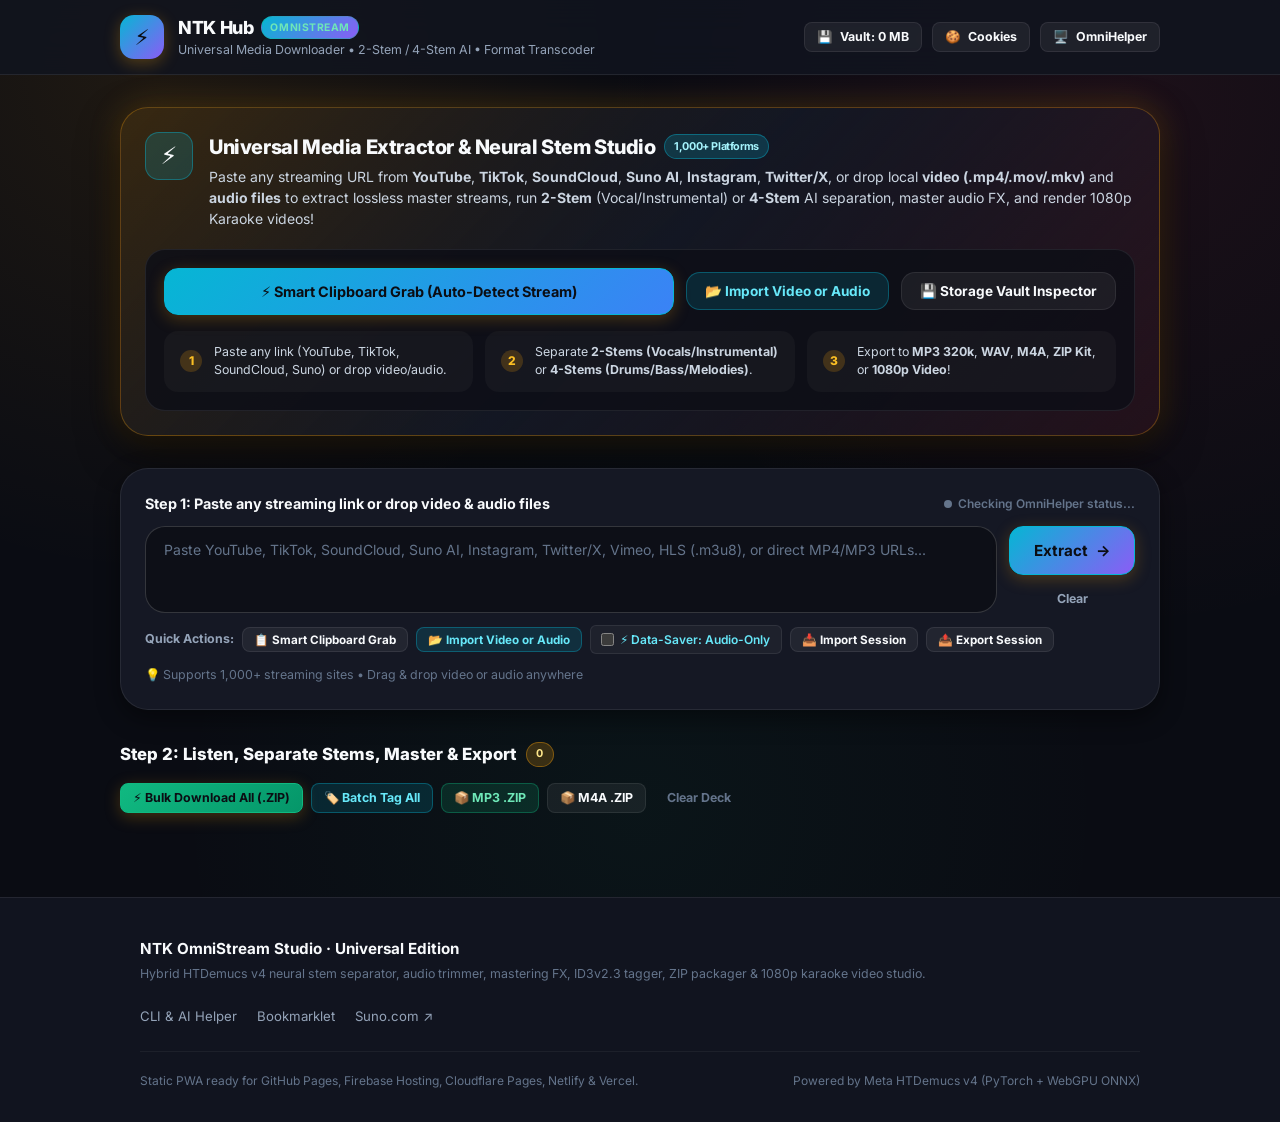
==== commit 1a1b168c: "feat(omnistream): launch NTK OmniStream Studio with universal link catching, video demuxing, and 2-s" ====
--- a/index.html
+++ b/index.html
@@ -3,9 +3,9 @@
 <head>
   <meta charset="UTF-8" />
   <meta name="viewport" content="width=device-width, initial-scale=1.0" />
-  <meta name="theme-color" content="#f59e0b" />
-  <title>NTK Hub • Suno Studio &amp; Downloader</title>
-  <meta name="description" content="NTK Hub high-fidelity Suno AI audio downloader, Meta HTDemucs v4 4-stem neural separator, waveform trimmer, mastering FX, ID3 tagger, ZIP packager, and 1080p karaoke video studio." />
+  <meta name="theme-color" content="#06b6d4" />
+  <title>NTK OmniStream Studio • Universal Media &amp; Neural Stem Separator</title>
+  <meta name="description" content="NTK Hub universal multi-platform media downloader, video & audio demuxer, Meta HTDemucs v4 2-stem and 4-stem neural separator, waveform trimmer, mastering FX, ID3 tagger, and 1080p karaoke video studio." />
 
   <!-- PWA Manifest & Studio Vector Icons -->
   <link rel="manifest" href="manifest.json" />
@@ -18,14 +18,14 @@
   <link href="https://fonts.googleapis.com/css2?family=Inter:wght@400;500;600;700;800;900&family=JetBrains+Mono:wght@400;600;700&family=Montserrat:wght@700;800;900&family=Orbitron:wght@700;900&family=Playfair+Display:ital,wght@0,600;0,700;1,600&display=swap" rel="stylesheet" />
 
   <!-- Modular CSS System -->
-  <link rel="stylesheet" href="css/style.css?v=2026.4" />
-  <link rel="stylesheet" href="css/components.css?v=2026.4" />
-  <link rel="stylesheet" href="css/player.css?v=2026.4" />
-  <link rel="stylesheet" href="css/visualizer.css?v=2026.4" />
+  <link rel="stylesheet" href="css/style.css?v=2026.5" />
+  <link rel="stylesheet" href="css/components.css?v=2026.5" />
+  <link rel="stylesheet" href="css/player.css?v=2026.5" />
+  <link rel="stylesheet" href="css/visualizer.css?v=2026.5" />
 
   <!-- Bundled MP3 Encoder (lamejs) + ZIP Packager (JSZip) with CDN fallbacks -->
-  <script src="lib/lame.all.js?v=2026.4"></script>
-  <script src="lib/jszip.min.js?v=2026.4"></script>
+  <script src="lib/lame.all.js?v=2026.5"></script>
+  <script src="lib/jszip.min.js?v=2026.5"></script>
   <script>
     if (typeof window.lamejs === 'undefined') {
       const s = document.createElement('script');
@@ -40,7 +40,7 @@
   </script>
 
   <!-- Main ES Module Application -->
-  <script type="module" src="js/app.js?v=2026.4"></script>
+  <script type="module" src="js/app.js?v=2026.5"></script>
 </head>
 <body>
 
@@ -50,13 +50,13 @@
   <header class="app-header">
     <div class="app-container header-inner">
       <a href="#" class="brand">
-        <div class="brand-icon">♪</div>
+        <div class="brand-icon" style="background:linear-gradient(135deg,#06b6d4,#8b5cf6)">⚡</div>
         <div class="brand-text">
           <h1>
             <span>NTK Hub</span>
-            <span class="badge-engine">Suno Studio</span>
+            <span class="badge-engine" style="background:linear-gradient(135deg,#06b6d4,#8b5cf6)">OmniStream</span>
           </h1>
-          <p>M4A • WAV • Tagged MP3 • 4-Stem AI • Trim &amp; FX • Karaoke Video</p>
+          <p>Universal Media Downloader • 2-Stem / 4-Stem AI • Format Transcoder</p>
         </div>
       </a>
 
@@ -66,7 +66,7 @@
           style="display:none"
           onclick="app.installPwa()"
           class="btn btn-primary btn-sm"
-          title="Install Suno Studio as a standalone desktop or mobile app"
+          title="Install NTK OmniStream Studio as a standalone desktop or mobile app"
         >
           <span>📲</span>
           <span>Install App</span>
@@ -74,30 +74,30 @@
 
         <button
           id="btnVaultStatus"
-          onclick="app.handleVaultClick()"
+          onclick="app.openVaultModal()"
           class="btn btn-secondary btn-sm"
-          title="IndexedDB Offline Vault (caches master audio, separated 4-track stems & ONNX weights)"
+          title="IndexedDB Offline Vault (caches audio, stems, video blobs & AI models)"
         >
           <span>💾</span>
-          <span id="vaultBadgeText">Vault: 0</span>
+          <span id="vaultBadgeText">Vault: 0 MB</span>
+        </button>
+
+        <button
+          id="btnOpenCookies"
+          class="btn btn-secondary btn-sm"
+          title="Session Cookie Manager for private and age-gated media"
+        >
+          <span>🍪</span>
+          <span>Cookies</span>
         </button>
 
         <button
           onclick="app.openHelperModal()"
           class="btn btn-secondary btn-sm"
-          title="Python CLI & Local HTDemucs AI Server"
+          title="Local Python OmniHelper Server (yt-dlp + PyTorch HTDemucs)"
         >
           <span>🖥️</span>
-          <span>Helper CLI</span>
-        </button>
-
-        <button
-          onclick="document.getElementById('bookmarkletModal').classList.add('open')"
-          class="btn btn-secondary btn-sm"
-          title="Drag and drop bookmarklet to your browser bar"
-        >
-          <span>🪄</span>
-          <span>Bookmarklet</span>
+          <span>OmniHelper</span>
         </button>
       </div>
     </div>
@@ -108,62 +108,61 @@
   <!-- ===================================================================== -->
   <main class="app-container main-content">
 
-    <!-- 1-CLICK MAGIC BOOKMARKLET HERO CARD -->
+    <!-- UNIVERSAL MEDIA HERO CARD -->
     <section class="card card-hero">
       <div class="hero-content">
         <div class="hero-header">
-          <div class="hero-icon">🪄</div>
+          <div class="hero-icon" style="background:rgba(6,182,212,0.18);border-color:rgba(6,182,212,0.4)">⚡</div>
           <div class="hero-title-group">
             <h2>
-              <span>1-Click Magic Decryptor & Neural Studio Launcher</span>
-              <span class="badge-pill badge-amber">Works Anywhere</span>
+              <span>Universal Media Extractor &amp; Neural Stem Studio</span>
+              <span class="badge-pill badge-cyan">1,000+ Platforms</span>
             </h2>
             <p>
-              Drag the button below to your browser Bookmarks Bar (<kbd style="background:rgba(0,0,0,0.5);padding:2px 6px;border-radius:4px;color:#fde68a">Ctrl+Shift+B</kbd>). When viewing any song on <strong>suno.com</strong>, click it once to decrypt master audio in-page or send it straight into the 4-Stem AI Studio!
+              Paste any streaming URL from <strong>YouTube</strong>, <strong>TikTok</strong>, <strong>SoundCloud</strong>, <strong>Suno AI</strong>, <strong>Instagram</strong>, <strong>Twitter/X</strong>, or drop local <strong>video (.mp4/.mov/.mkv)</strong> and <strong>audio files</strong> to extract lossless master streams, run <strong>2-Stem</strong> (Vocal/Instrumental) or <strong>4-Stem</strong> AI separation, master audio FX, and render 1080p Karaoke videos!
             </p>
           </div>
         </div>
 
         <div class="grabber-box">
           <div class="grabber-actions">
-            <a
-              id="sunoMagicBookmarklet"
-              href="#"
-              onclick="event.preventDefault(); app.showToast('Drag this button to your Bookmarks Bar (Ctrl+Shift+B)!', 'amber');"
+            <button
+              onclick="app.pasteAndResolveClipboard()"
               class="btn btn-primary btn-bookmarklet"
-              title="Drag me up to your Bookmarks Bar!"
+              style="background:linear-gradient(135deg,#06b6d4 0%,#3b82f6 100%);border-color:#06b6d4"
+              title="Read clipboard and resolve link immediately"
             >
-              <span>🪄 Grab Song & Launch Studio (Drag to Bookmarks Bar)</span>
-            </a>
+              <span>⚡ Smart Clipboard Grab (Auto-Detect Stream)</span>
+            </button>
 
             <button
-              onclick="import('./js/bookmarklet.js?v=2026.4').then(m => app.copyToClipboard(m.BookmarkletEngine.getBookmarkletUrl(), 'Copied bookmarklet URL!'))"
+              onclick="document.getElementById('localAudioFileInput').click()"
+              class="btn btn-cyan"
+            >
+              <span>📂 Import Video or Audio</span>
+            </button>
+
+            <button
+              onclick="app.openVaultModal()"
               class="btn btn-secondary"
+              title="Inspect offline cached files and disk quota"
             >
-              <span>📋 Copy Bookmarklet</span>
-            </button>
-
-            <button
-              onclick="import('./js/bookmarklet.js?v=2026.4').then(m => app.copyToClipboard(m.BookmarkletEngine.getUserscriptCode(), 'Copied Tampermonkey Userscript!'))"
-              class="btn btn-accent"
-              title="Copy Tampermonkey / Violentmonkey script"
-            >
-              <span>📜 Tampermonkey Script</span>
+              <span>💾 Storage Vault Inspector</span>
             </button>
           </div>
 
           <div class="grabber-steps">
             <div class="step-item">
               <span class="step-num">1</span>
-              <span>Drag the orange button to your <strong>Bookmarks Bar</strong>.</span>
+              <span>Paste any link (YouTube, TikTok, SoundCloud, Suno) or drop video/audio.</span>
             </div>
             <div class="step-item">
               <span class="step-num">2</span>
-              <span>Open your song on <strong>suno.com</strong>.</span>
+              <span>Separate <strong>2-Stems (Vocals/Instrumental)</strong> or <strong>4-Stems (Drums/Bass/Melodies)</strong>.</span>
             </div>
             <div class="step-item">
               <span class="step-num">3</span>
-              <span>Click <strong>Grab Song</strong> to decrypt or launch 4-Stem AI!</span>
+              <span>Export to <strong>MP3 320k</strong>, <strong>WAV</strong>, <strong>M4A</strong>, <strong>ZIP Kit</strong>, or <strong>1080p Video</strong>!</span>
             </div>
           </div>
         </div>
@@ -174,11 +173,11 @@
     <section class="card">
       <div class="input-header">
         <label for="songUrlInput" class="input-label">
-          <span>Step 1: Paste Suno song link(s), UUIDs, or import a local audio file</span>
+          <span>Step 1: Paste any streaming link or drop video &amp; audio files</span>
         </label>
         <div id="proxyStatusPill" class="proxy-status-pill">
           <span class="status-dot"></span>
-          <span>Checking AI server...</span>
+          <span>Checking OmniHelper status...</span>
         </div>
       </div>
 
@@ -187,12 +186,12 @@
           id="songUrlInput"
           class="url-textarea"
           rows="2"
-          placeholder="Paste one or multiple Suno URLs (https://suno.com/song/... or suno.com/s/...) or raw UUIDs..."
+          placeholder="Paste YouTube, TikTok, SoundCloud, Suno AI, Instagram, Twitter/X, Vimeo, HLS (.m3u8), or direct MP4/MP3 URLs..."
         ></textarea>
 
         <div class="input-controls">
-          <button id="btnAddSong" class="btn btn-primary btn-lg">
-            <span>Resolve</span>
+          <button id="btnAddSong" class="btn btn-primary btn-lg" style="background:linear-gradient(135deg,#06b6d4 0%,#8b5cf6 100%);border-color:#06b6d4">
+            <span>Extract</span>
             <span>→</span>
           </button>
           <button id="btnClearInput" class="btn btn-ghost btn-sm">
@@ -203,12 +202,12 @@
 
       <div class="input-footer">
         <div class="quick-samples">
-          <span style="font-weight:700;color:var(--text-secondary)">Studio Tools:</span>
+          <span style="font-weight:700;color:var(--text-secondary)">Quick Actions:</span>
           <button
             onclick="app.pasteAndResolveClipboard()"
             class="btn btn-secondary btn-sm"
             style="padding:0.28rem 0.68rem;font-size:0.73rem"
-            title="Read Suno links or UUIDs directly from your clipboard and load them into the deck"
+            title="Read links directly from clipboard and load them into the deck"
           >
             📋 Smart Clipboard Grab
           </button>
@@ -216,7 +215,7 @@
           <input
             type="file"
             id="localAudioFileInput"
-            accept=".m4a,.mp3,.wav,.flac,.ogg,audio/*"
+            accept=".mp4,.mov,.mkv,.webm,.avi,.m4a,.mp3,.wav,.flac,.ogg,video/*,audio/*"
             multiple
             style="display:none"
             onchange="app.handleLocalFileSelect(event)"
@@ -225,10 +224,15 @@
             onclick="document.getElementById('localAudioFileInput').click()"
             class="btn btn-cyan btn-sm"
             style="padding:0.28rem 0.68rem;font-size:0.73rem"
-            title="Import any M4A, MP3, WAV, or FLAC file from your device for HTDemucs v4 4-Stem AI separation, Trimming, FX, or Video rendering"
+            title="Import any video or audio file from your device for audio demuxing, 2-Stem / 4-Stem AI separation, Trimming, FX, or Video rendering"
           >
-            📂 Import Local Audio
-          </button>
+            📂 Import Video or Audio
+          </button>
+
+          <label style="display:inline-flex;align-items:center;gap:0.35rem;font-size:0.75rem;cursor:pointer;color:var(--text-secondary);background:rgba(255,255,255,0.04);padding:0.28rem 0.68rem;border-radius:6px;border:1px solid var(--border-subtle)" title="Toggle Data-Saver to extract audio streams only without downloading full video">
+            <input type="checkbox" id="chkAudioOnlyGrab" style="accent-color:#06b6d4" />
+            <span style="color:#67e8f9;font-weight:600">⚡ Data-Saver: Audio-Only</span>
+          </label>
 
           <input
             type="file"
@@ -256,7 +260,7 @@
           </button>
         </div>
         <div>
-          <span>💡 Multi-URL batch extraction • Drag &amp; drop audio anywhere</span>
+          <span>💡 Supports 1,000+ streaming sites • Drag &amp; drop video or audio anywhere</span>
         </div>
       </div>
     </section>
@@ -316,25 +320,35 @@
   </main>
 
   <!-- ===================================================================== -->
-  <!-- 4-STEM NEURAL AI CONSOLE MODAL (META HTDEMUCS v4)                     -->
+  <!-- NEURAL AI STEM STUDIO (2-STEM & 4-STEM HTDEMUCS v4)                   -->
   <!-- ===================================================================== -->
   <div id="stemsModal" class="modal-overlay">
     <div class="modal-content stems-modal-content">
       <div class="modal-header">
         <div class="modal-title">
           <span>🎛️</span>
-          <span id="stemsModalTitle">4-Stem Neural AI Console</span>
+          <span id="stemsModalTitle">Neural AI Stem Studio</span>
         </div>
         <button data-close-modal class="btn btn-ghost btn-icon">✕</button>
       </div>
 
       <p style="font-size:0.83rem;color:var(--text-secondary);line-height:1.45">
-        True neural source separation powered by <strong>Meta HTDemucs v4</strong>. Isolates <strong>Vocals</strong>, <strong>Drums</strong>, <strong>Bass</strong>, and <strong>Other Melodies</strong> with zero fake Mid/Side vocal bleed, and caches separated stems in your Offline Vault.
+        Neural source separation powered by <strong>Meta HTDemucs v4</strong>. Choose <strong>2-Stem Mode</strong> (Vocals + Clean Instrumental), <strong>4-Stem Studio</strong> (Vocals, Drums, Bass, Melodies), or <strong>Vocal Demixing</strong> (Lead + Backing Harmonies).
       </p>
 
-      <!-- Hybrid Engine Toolbar -->
-      <div class="engine-toolbar">
-        <div style="display:flex;align-items:center;gap:0.55rem;flex-wrap:wrap">
+      <!-- Hybrid Engine & Stem Mode Toolbar -->
+      <div class="engine-toolbar" style="gap:0.75rem;flex-wrap:wrap">
+        <div style="display:flex;align-items:center;gap:0.45rem;flex-wrap:wrap">
+          <label for="stemTargetMode" style="font-size:0.76rem;font-weight:700;color:#67e8f9">Stem Mode:</label>
+          <select id="stemTargetMode" class="studio-select" onchange="app.handleStemTargetModeChange(this.value)">
+            <option value="2-stem">✌️ 2-Stem (Vocals + Instrumental)</option>
+            <option value="4-stem" selected>🎛️ 4-Stem (Vocals, Drums, Bass, Melodies)</option>
+            <option value="vocal-split">🎙️ Vocal Demix (Lead + Backing)</option>
+            <option value="5-stem">📦 5-Stem Studio Kit (All Tracks)</option>
+          </select>
+        </div>
+
+        <div style="display:flex;align-items:center;gap:0.45rem;flex-wrap:wrap">
           <label for="stemEngineMode" style="font-size:0.76rem;font-weight:700;color:var(--text-secondary)">AI Engine:</label>
           <select id="stemEngineMode" class="studio-select">
             <option value="auto">⚡ Auto Hybrid (Local PyTorch → In-Browser WebGPU/WASM)</option>
@@ -343,7 +357,7 @@
           </select>
         </div>
 
-        <div style="display:flex;align-items:center;gap:0.5rem">
+        <div style="display:flex;align-items:center;gap:0.5rem;margin-left:auto">
           <span id="stemActiveEngineBadge" class="badge-pill badge-emerald">HTDemucs v4</span>
           <button
             id="btnReseparateStems"
@@ -399,13 +413,14 @@
             <span id="stemMixTimeText" class="transport-time">0:00 / 0:00</span>
           </div>
 
-          <div class="preset-chips-row">
+          <div class="preset-chips-row" id="presetChipsRow">
             <span style="font-size:0.72rem;font-weight:700;color:var(--text-muted);margin-right:0.2rem">Quick Mix:</span>
-            <button class="preset-chip active" data-stem-preset="full" onclick="app.applyStemPreset('full')">🎚️ Full Mix</button>
-            <button class="preset-chip" data-stem-preset="acapella" onclick="app.applyStemPreset('acapella')">🎤 Acapella (Voice Only)</button>
-            <button class="preset-chip" data-stem-preset="karaoke" onclick="app.applyStemPreset('karaoke')">🎸 Karaoke (No Voice)</button>
-            <button class="preset-chip" data-stem-preset="drumless" onclick="app.applyStemPreset('drumless')">🥁 Drumless</button>
-            <button class="preset-chip" data-stem-preset="rhythm" onclick="app.applyStemPreset('rhythm')">🔊 Rhythm (Drums+Bass)</button>
+            <button class="preset-chip active" id="chip-preset-full" data-stem-preset="full" onclick="app.applyStemPreset('full')">🎚️ Balanced Mix</button>
+            <button class="preset-chip" id="chip-preset-acapella" data-stem-preset="acapella" onclick="app.applyStemPreset('acapella')">🎤 Acapella (Voice Only)</button>
+            <button class="preset-chip" id="chip-preset-karaoke" data-stem-preset="karaoke" onclick="app.applyStemPreset('karaoke')">🎸 Karaoke (No Voice)</button>
+            <button class="preset-chip" id="chip-preset-boost" data-stem-preset="voice_boost" onclick="app.applyStemPreset('voice_boost')">🔊 Voice Boost</button>
+            <button class="preset-chip" id="chip-preset-drumless" data-stem-preset="drumless" onclick="app.applyStemPreset('drumless')">🥁 Drumless</button>
+            <button class="preset-chip" id="chip-preset-rhythm" data-stem-preset="rhythm" onclick="app.applyStemPreset('rhythm')">🔊 Rhythm (D+B)</button>
             <button
               id="btnSplitVocals"
               onclick="app.splitCurrentVocals()"
@@ -443,6 +458,29 @@
             </div>
           </div>
 
+          <!-- Strip 0: Full Instrumental (used in 2-Stem & Vocal Demix Modes) -->
+          <div class="stem-strip" id="stem-strip-instrumental" style="display:none;background:rgba(168,85,247,0.06);border-color:rgba(168,85,247,0.3)">
+            <div class="stem-track-label">
+              <span class="stem-dot" style="background:#c084fc;box-shadow:0 0 8px #c084fc"></span>
+              <span>🎸 Full Instrumental</span>
+            </div>
+            <div class="stem-ms-group">
+              <button id="stem-mute-instrumental" class="btn-ms mute-btn" onclick="app.toggleStemMute('instrumental')" title="Mute Instrumental">M</button>
+              <button id="stem-solo-instrumental" class="btn-ms solo-btn" onclick="app.toggleStemSolo('instrumental')" title="Solo Instrumental">S</button>
+            </div>
+            <div class="stem-fader-col">
+              <div class="stem-fader-row">
+                <input type="range" id="stem-fader-instrumental" class="stem-fader" min="0" max="150" value="100" oninput="app.setStemVolume('instrumental', this.value)" />
+                <span id="stem-gain-instrumental" class="stem-gain-val">100%</span>
+              </div>
+              <div class="stem-meter-track"><div id="stem-meter-instrumental" class="stem-meter-fill"></div></div>
+            </div>
+            <div class="stem-dl-pair">
+              <button class="btn btn-purple btn-sm" onclick="app.downloadStemTrack('instrumental', 'wav')">WAV</button>
+              <button class="btn btn-secondary btn-sm" onclick="app.downloadStemTrack('instrumental', 'mp3')">MP3</button>
+            </div>
+          </div>
+
           <!-- Strip 1A: Lead Vocals (shown when split is active) -->
           <div class="stem-strip" id="stem-strip-lead_vocals" style="display:none;background:rgba(34,211,238,0.06);border-color:rgba(34,211,238,0.3)">
             <div class="stem-track-label">
@@ -560,7 +598,13 @@
         </div>
 
         <!-- Master Stem Exports -->
-        <div class="stem-export-grid">
+        <div class="stem-export-grid" id="stemExportGrid">
+          <button id="btnZip2StemWav" class="btn btn-cyan" onclick="app.downloadStemsZip('wav', '2-stem')">
+            ✌️ 2-Stem Kit (.ZIP WAV)
+          </button>
+          <button id="btnZip2StemMp3" class="btn btn-secondary" onclick="app.downloadStemsZip('mp3', '2-stem')">
+            ✌️ 2-Stem Kit (.ZIP MP3)
+          </button>
           <button class="btn btn-purple" onclick="app.downloadStemTrack('instrumental', 'wav')">
             🎸 Full Instrumental (WAV)
           </button>
@@ -574,10 +618,10 @@
             🎛️ Custom Fader Mix (MP3 + ID3)
           </button>
           <button id="btnStemsZipWav" class="btn btn-primary" onclick="app.downloadAllStemsZip('wav')">
-            📦 All 5 Stems Kit (.ZIP WAV)
+            📦 All Stems Kit (.ZIP WAV)
           </button>
           <button id="btnStemsZipMp3" class="btn btn-secondary" onclick="app.downloadAllStemsZip('mp3')">
-            📦 All 5 Stems Kit (.ZIP MP3)
+            📦 All Stems Kit (.ZIP MP3)
           </button>
         </div>
       </div>
@@ -1250,17 +1294,17 @@
       </div>
 
       <p style="font-size:0.85rem;color:var(--text-secondary);line-height:1.5">
-        Running the local helper unlocks instant 1-click Suno decryption (bypassing browser CORS restrictions) AND native PyTorch <strong>Meta HTDemucs v4</strong> multi-core stem separation on port <code>8899</code>:
+        Running the local OmniHelper unlocks universal stream extraction from YouTube, TikTok, SoundCloud, Instagram, and Suno AI, plus native PyTorch <strong>Meta HTDemucs v4</strong> neural stem separation on port <code>8899</code>:
       </p>
 
       <div style="display:flex;flex-direction:column;gap:0.75rem;">
         <div>
           <span style="font-size:0.75rem;font-weight:700;color:var(--accent-amber)">1. Start local Studio + HTDemucs AI server:</span>
           <div class="code-box">
-            <code>python helper/suno_helper.py --serve --port 8899</code>
+            <code>python helper/omni_helper.py --serve --port 8899</code>
             <button
               class="btn btn-secondary btn-sm"
-              onclick="app.copyToClipboard('python helper/suno_helper.py --serve --port 8899')"
+              onclick="app.copyToClipboard('python helper/omni_helper.py --serve --port 8899')"
             >
               Copy
             </button>
@@ -1527,6 +1571,106 @@
   </div>
 
   <!-- TOAST NOTIFICATION CONTAINER -->
+  
+  <!-- ===================================================================== -->
+  <!-- OFFLINE STORAGE VAULT INSPECTOR MODAL                                 -->
+  <!-- ===================================================================== -->
+  <div id="vaultModal" class="modal-overlay">
+    <div class="modal-content" style="max-width:540px">
+      <div class="modal-header">
+        <div class="modal-title">
+          <span>📦</span>
+          <span>IndexedDB Offline Storage Vault</span>
+        </div>
+        <button data-close-modal class="btn btn-ghost btn-icon">✕</button>
+      </div>
+
+      <p style="font-size:0.83rem;color:var(--text-secondary);line-height:1.45">
+        NTK OmniStream Studio caches master audio streams, video blobs, separated neural stems, and PyTorch ONNX model weights directly in your browser's persistent IndexedDB storage so you can work 100% offline with zero data consumption.
+      </p>
+
+      <div style="display:flex;flex-direction:column;gap:0.75rem;margin:1rem 0;background:rgba(0,0,0,0.25);border:1px solid var(--border-color);border-radius:10px;padding:1rem">
+        <div style="display:flex;justify-content:space-between;align-items:center;border-bottom:1px solid rgba(255,255,255,0.06);padding-bottom:0.5rem">
+          <span style="font-size:0.8rem;color:var(--text-secondary)">Total Vault Storage Used</span>
+          <strong id="vaultModalSizeText" style="font-size:1.05rem;color:#38bdf8">0 MB</strong>
+        </div>
+
+        <div style="display:flex;justify-content:space-between;align-items:center;font-size:0.8rem">
+          <span style="color:var(--text-secondary)">Cached Master Audio Streams</span>
+          <span id="vaultModalMastersCount" style="font-weight:700;color:var(--text-primary)">0</span>
+        </div>
+
+        <div style="display:flex;justify-content:space-between;align-items:center;font-size:0.8rem">
+          <span style="color:var(--text-secondary)">Separated Neural Stems (WAV)</span>
+          <span id="vaultModalStemsCount" style="font-weight:700;color:#10b981">0</span>
+        </div>
+
+        <div style="display:flex;justify-content:space-between;align-items:center;font-size:0.8rem">
+          <span style="color:var(--text-secondary)">Meta HTDemucs v4 ONNX Model</span>
+          <span id="vaultModalModelsStatus" style="font-weight:700;color:#f59e0b">On-Demand</span>
+        </div>
+      </div>
+
+      <div style="display:flex;flex-wrap:wrap;gap:0.5rem;justify-content:space-between;align-items:center">
+        <div style="display:flex;gap:0.5rem">
+          <button id="btnClearVaultStems" type="button" class="btn btn-secondary btn-sm" title="Delete only separated stems to reclaim storage">
+            Clear Stems
+          </button>
+          <button id="btnClearVaultMasters" type="button" class="btn btn-secondary btn-sm" title="Delete cached audio streams">
+            Clear Masters
+          </button>
+        </div>
+        <div style="display:flex;gap:0.5rem">
+          <button id="btnPurgeVault" type="button" class="btn btn-sm" style="background:rgba(239,68,68,0.15);border:1px solid rgba(239,68,68,0.4);color:#fca5a5;font-weight:700">
+            Purge Entire Vault
+          </button>
+          <button type="button" data-close-modal class="btn btn-secondary btn-sm">Close</button>
+        </div>
+      </div>
+    </div>
+  </div>
+
+  <!-- ===================================================================== -->
+  <!-- SESSION COOKIE MANAGER MODAL                                          -->
+  <!-- ===================================================================== -->
+  <div id="cookieModal" class="modal-overlay">
+    <div class="modal-content" style="max-width:560px">
+      <div class="modal-header">
+        <div class="modal-title">
+          <span>🍪</span>
+          <span>Session Cookies &amp; Private Media Access</span>
+        </div>
+        <button data-close-modal class="btn btn-ghost btn-icon">✕</button>
+      </div>
+
+      <p style="font-size:0.83rem;color:var(--text-secondary);line-height:1.45">
+        Paste Netscape-format or raw HTTP session cookies here. This allows OmniStream Studio and the Python helper to download private playlists, age-restricted videos, and members-only streams from YouTube, SoundCloud, Instagram, and TikTok.
+      </p>
+
+      <div style="display:flex;flex-direction:column;gap:0.5rem;margin:0.85rem 0">
+        <label for="cookieTextInput" style="font-size:0.75rem;font-weight:700;color:var(--text-secondary)">
+          Netscape Cookie Format (# Netscape HTTP Cookie File) or Header:
+        </label>
+        <textarea
+          id="cookieTextInput"
+          rows="7"
+          placeholder="# Netscape HTTP Cookie File&#10;.youtube.com&#9;TRUE&#9;/&#9;TRUE&#9;1799999999&#9;SID&#9;your_cookie_here"
+          style="width:100%;background:rgba(0,0,0,0.3);border:1px solid var(--border-color);border-radius:6px;padding:0.6rem;font-family:var(--font-mono);font-size:0.75rem;color:var(--text-primary);resize:vertical"
+        ></textarea>
+        <span style="font-size:0.7rem;color:var(--text-muted)">
+          Tip: You can export cookies using browser extensions like 'Get cookies.txt LOCALLY' or your browser devtools.
+        </span>
+      </div>
+
+      <div style="display:flex;justify-content:flex-end;gap:0.6rem">
+        <button type="button" data-close-modal class="btn btn-secondary btn-sm">Cancel</button>
+        <button id="btnSaveCookies" type="button" class="btn btn-primary btn-sm" style="font-weight:700">
+          Save Cookies to Vault
+        </button>
+      </div>
+    </div>
+  </div>
+
   <div id="toastContainer" class="toast-container"></div>
 
   <!-- ===================================================================== -->
@@ -1536,7 +1680,7 @@
     <div class="app-container footer-inner">
       <div class="footer-top">
         <div>
-          <strong style="color:var(--text-primary);font-size:0.95rem">NTK Hub • Suno Studio Edition</strong>
+          <strong style="color:var(--text-primary);font-size:0.95rem">NTK OmniStream Studio · Universal Edition</strong>
           <p style="font-size:0.775rem;color:var(--text-muted);margin-top:0.25rem">
             Hybrid HTDemucs v4 neural stem separator, audio trimmer, mastering FX, ID3v2.3 tagger, ZIP packager &amp; 1080p karaoke video studio.
           </p>
--- a/css/components.css
+++ b/css/components.css
@@ -1192,3 +1192,57 @@
   box-shadow: 0 0 0 2px rgba(245, 158, 11, 0.2);
   background: rgba(0, 0, 0, 0.6);
 }
+
+/* =========================================================================
+   NTK OmniStream Studio - Universal Platform Badges & Vault Styles
+   ========================================================================= */
+.badge-youtube {
+  background: rgba(239, 68, 68, 0.22);
+  color: #fca5a5;
+  border: 1px solid rgba(239, 68, 68, 0.45);
+}
+
+.badge-tiktok {
+  background: rgba(6, 182, 212, 0.2);
+  color: #67e8f9;
+  border: 1px solid rgba(6, 182, 212, 0.45);
+}
+
+.badge-soundcloud {
+  background: rgba(249, 115, 22, 0.22);
+  color: #fdba74;
+  border: 1px solid rgba(249, 115, 22, 0.45);
+}
+
+.badge-video {
+  background: rgba(168, 85, 247, 0.22);
+  color: #d8b4fe;
+  border: 1px solid rgba(168, 85, 247, 0.45);
+}
+
+.badge-cyan {
+  background: rgba(6, 182, 212, 0.2);
+  color: #a5f3fc;
+  border: 1px solid rgba(6, 182, 212, 0.4);
+}
+
+.vault-stat-card {
+  background: rgba(0, 0, 0, 0.35);
+  border: 1px solid var(--border-subtle);
+  border-radius: var(--radius-md);
+  padding: 1rem;
+  display: flex;
+  flex-direction: column;
+  gap: 0.35rem;
+}
+
+.vault-stat-val {
+  font-size: 1.4rem;
+  font-weight: 800;
+  color: var(--accent-cyan);
+}
+
+.vault-stat-lbl {
+  font-size: 0.75rem;
+  color: var(--text-secondary);
+}
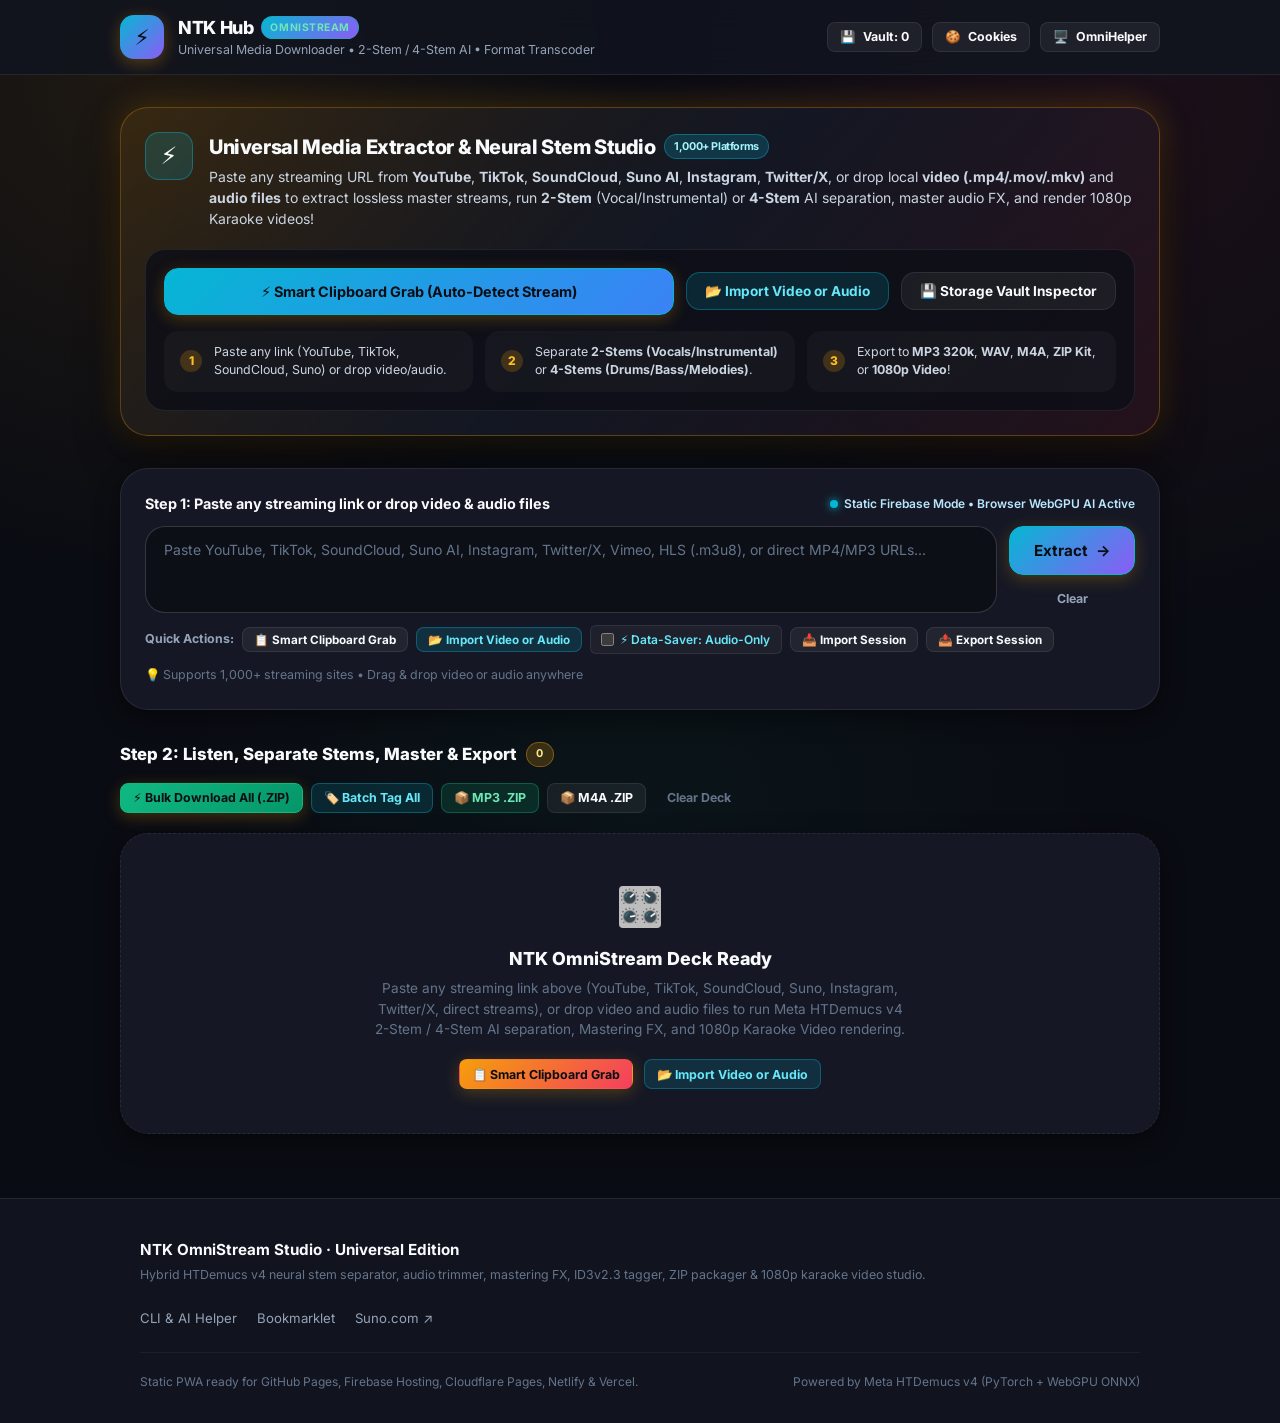
==== commit e731e3e7: "fix(omnistream): unify all-in-one stem API and test browser execution locally" ====
--- a/index.html
+++ b/index.html
@@ -18,14 +18,14 @@
   <link href="https://fonts.googleapis.com/css2?family=Inter:wght@400;500;600;700;800;900&family=JetBrains+Mono:wght@400;600;700&family=Montserrat:wght@700;800;900&family=Orbitron:wght@700;900&family=Playfair+Display:ital,wght@0,600;0,700;1,600&display=swap" rel="stylesheet" />
 
   <!-- Modular CSS System -->
-  <link rel="stylesheet" href="css/style.css?v=2026.5" />
-  <link rel="stylesheet" href="css/components.css?v=2026.5" />
-  <link rel="stylesheet" href="css/player.css?v=2026.5" />
-  <link rel="stylesheet" href="css/visualizer.css?v=2026.5" />
+  <link rel="stylesheet" href="css/style.css?v=2026.6" />
+  <link rel="stylesheet" href="css/components.css?v=2026.6" />
+  <link rel="stylesheet" href="css/player.css?v=2026.6" />
+  <link rel="stylesheet" href="css/visualizer.css?v=2026.6" />
 
   <!-- Bundled MP3 Encoder (lamejs) + ZIP Packager (JSZip) with CDN fallbacks -->
-  <script src="lib/lame.all.js?v=2026.5"></script>
-  <script src="lib/jszip.min.js?v=2026.5"></script>
+  <script src="lib/lame.all.js?v=2026.6"></script>
+  <script src="lib/jszip.min.js?v=2026.6"></script>
   <script>
     if (typeof window.lamejs === 'undefined') {
       const s = document.createElement('script');
@@ -40,7 +40,7 @@
   </script>
 
   <!-- Main ES Module Application -->
-  <script type="module" src="js/app.js?v=2026.5"></script>
+  <script type="module" src="js/app.js?v=2026.6"></script>
 </head>
 <body>
 
